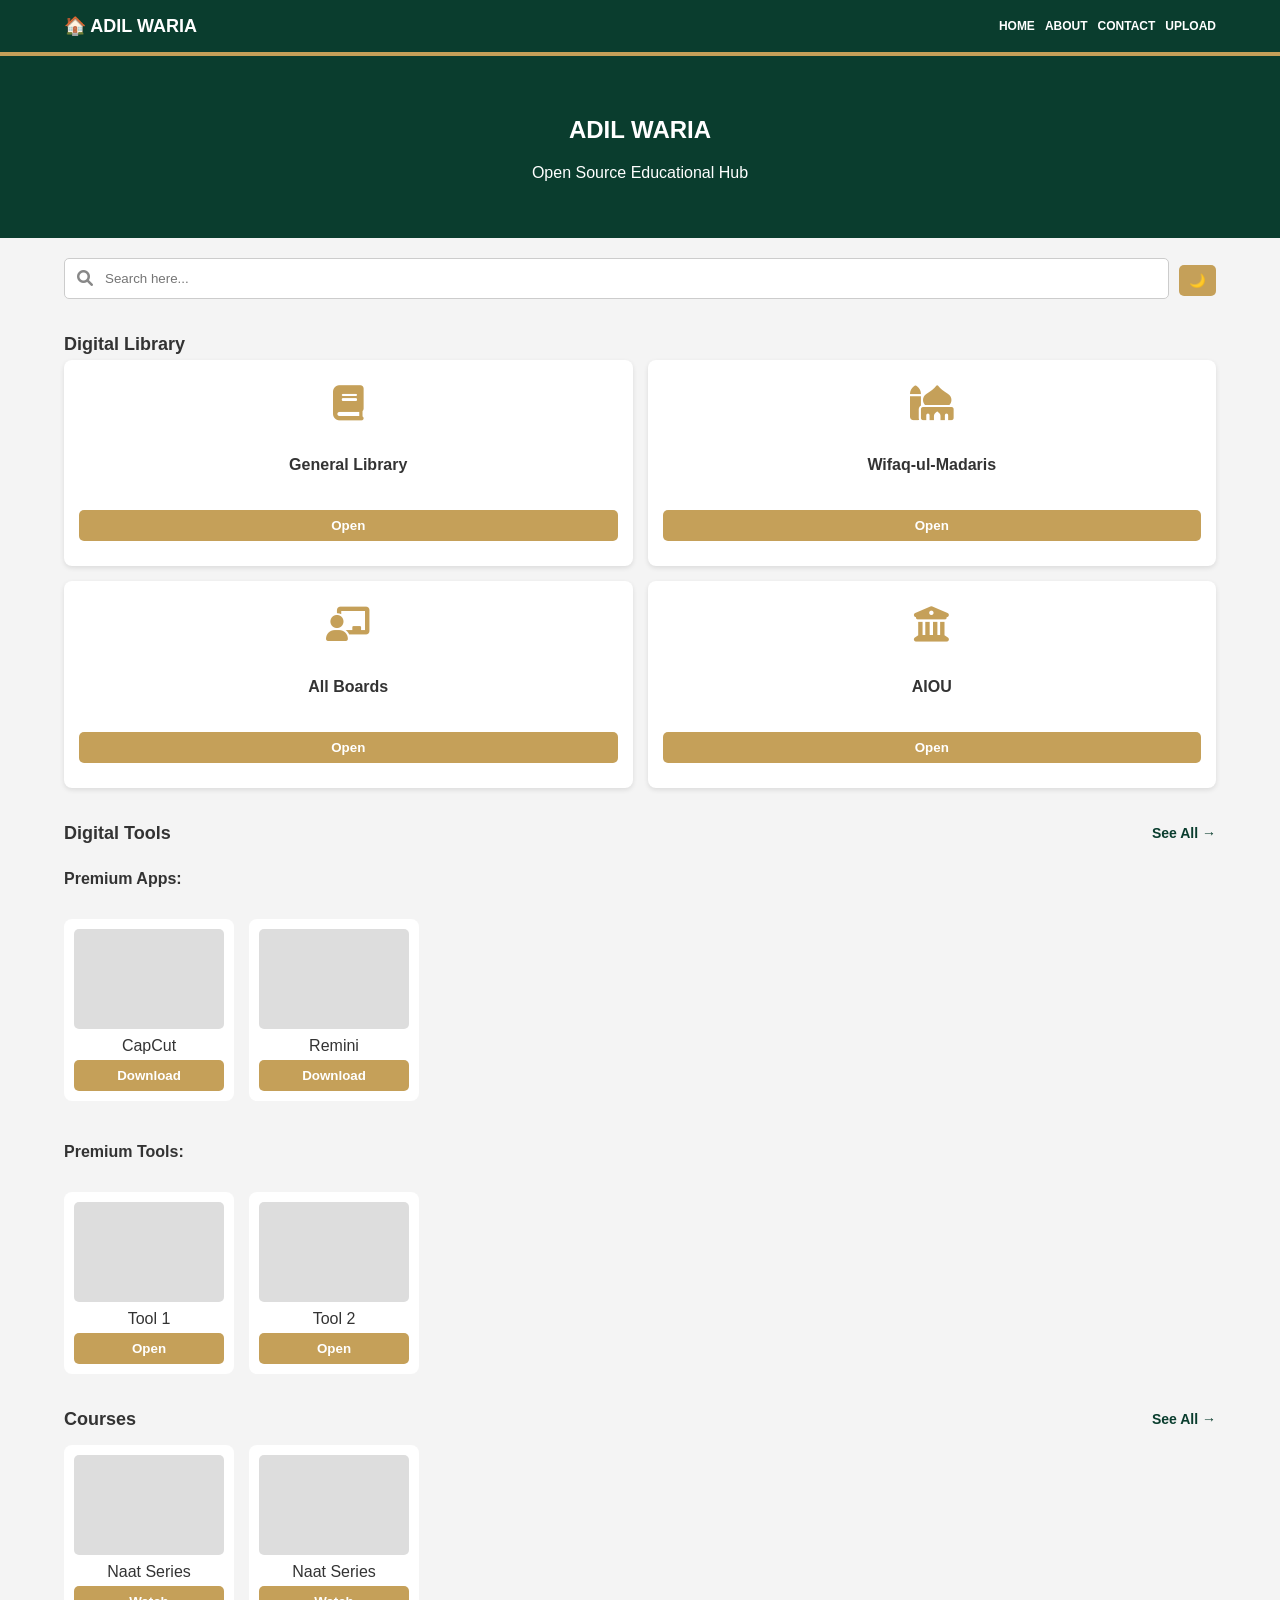
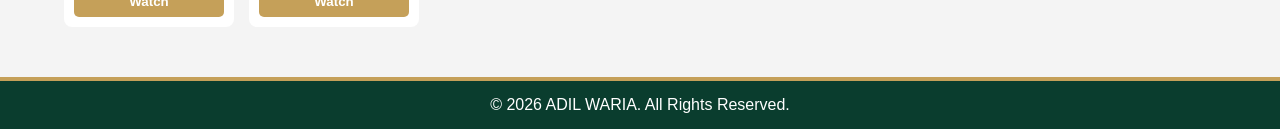
==== index.html @ 7d0cd4d3 "Enhance search functionality and card layout" ====
<!DOCTYPE html>
<html lang="ur" dir="ltr">
<head>
    <meta charset="UTF-8">
    <meta name="viewport" content="width=device-width, initial-scale=1.0">
    <title>ADIL WARIA | Official Hub</title>
    <link rel="stylesheet" href="https://cdnjs.cloudflare.com/ajax/libs/font-awesome/6.0.0-beta3/css/all.min.css">
    <style>
        :root { --primary-green: #0a3d2e; --accent-gold: #c5a059; --bg-light: #f4f4f4; --bg-dark: #121212; --card-light: #ffffff; --card-dark: #1e1e1e; --text-light: #333; --text-dark: #eee; }
        body.dark-mode { background-color: var(--bg-dark); color: var(--text-dark); }
        body { font-family: sans-serif; margin: 0; background-color: var(--bg-light); color: var(--text-light); transition: 0.3s; }

        header, footer { background: var(--primary-green); padding: 15px 5%; color: white; }
        header { border-bottom: 4px solid var(--accent-gold); }
        footer { border-top: 4px solid var(--accent-gold); text-align: center; margin-top: 30px; }
        
        .header-content { display: flex; justify-content: space-between; align-items: center; }
        .logo { font-weight: bold; font-size: 18px; display: flex; align-items: center; gap: 8px; }
        .nav-links { display: flex; gap: 10px; }
        .nav-links a { text-decoration: none; color: white; font-size: 12px; font-weight: bold; text-transform: uppercase; }

        .hero { background: var(--primary-green); color: white; padding: 40px 5%; text-align: center; }
        .search-container { padding: 20px 5%; display: flex; gap: 10px; align-items: center; position: relative; }
        
        /* سرچ آئیکن کے لیے اسٹائل */
        .search-icon { position: absolute; left: 6%; color: #888; pointer-events: none; }
        input { flex: 1; padding: 12px; padding-left: 40px; border: 1px solid #ccc; border-radius: 5px; background: #fff; width: 100%; box-sizing: border-box; }
        
        .section-header { padding: 15px 5% 5px 5%; font-size: 18px; font-weight: bold; display: flex; justify-content: space-between; align-items: center; }
        .grid-4 { display: grid; grid-template-columns: 1fr 1fr; gap: 15px; padding: 0 5% 20px 5%; }
        
        /* کارڈز کے سائز اور آئیکنز کے لیے اسٹائل */
        .card { background: var(--card-light); padding: 25px 15px; border-radius: 8px; text-align: center; box-shadow: 0 2px 5px rgba(0,0,0,0.1); color: #333; display: flex; flex-direction: column; align-items: center; gap: 10px; }
        body.dark-mode .card { background: var(--card-dark); color: white; }
        .card-icon { font-size: 35px; color: var(--accent-gold); margin-bottom: 5px; }

        .scroll-row { display: flex; overflow-x: auto; gap: 15px; padding: 10px 5% 20px 5%; }
        .scroll-item { min-width: 150px; background: var(--card-light); padding: 10px; border-radius: 8px; text-align: center; color: #333; }
        body.dark-mode .scroll-item { background: var(--card-dark); color: white; }
        
        .thumb { width: 100%; height: 100px; background: #ddd; border-radius: 5px; margin-bottom: 8px; }
        button { cursor: pointer; padding: 8px 10px; border: none; border-radius: 5px; background: var(--accent-gold); color: white; font-weight: bold; width: 100%; margin-top: 5px; }
        .cat-btn { background: var(--primary-green); }
        .see-all-link { font-size: 14px; color: var(--primary-green); text-decoration: none; font-weight: bold; }
        body.dark-mode .see-all-link { color: var(--accent-gold); }
    </style>
</head>
<body>

<header>
    <div class="header-content">
        <div class="logo">🏠 ADIL WARIA</div>
        <div class="nav-links"><a href="#">HOME</a><a href="#">ABOUT</a><a href="#">CONTACT</a><a href="#">UPLOAD</a></div>
    </div>
</header>

<section class="hero"><h1>ADIL WARIA</h1><p>Open Source Educational Hub</p></section>

<section class="search-container">
    <i class="fas fa-search search-icon"></i>
    <input type="text" placeholder="Search here...">
    <button style="width:auto;" onclick="document.body.classList.toggle('dark-mode')">🌙</button>
</section>

<section>
    <div class="section-header">Digital Library</div>
    <div class="grid-4">
        <div class="card">
            <i class="fas fa-book card-icon"></i>
            <h4>General Library</h4>
            <button onclick="location.href='books.html'">Open</button>
        </div>

        <div class="card">
            <i class="fas fa-mosque card-icon"></i>
            <h4>Wifaq-ul-Madaris</h4>
            <button onclick="toggleDisplay('wifaq-menu')">Open</button>
            <div id="wifaq-menu" style="display:none; margin-top:10px; width: 100%;">
                <select style="width:100%; padding:5px;" onchange="showSubButtons(this.value, 'wifaq')">
                    <option value="">درجہ منتخب کریں</option>
                    <option value="تجوید">تجوید</option><option value="ابتدائیہ">ابتدائیہ</option><option value="اولیٰ">اولیٰ</option>
                    <option value="ثانیہ">ثانیہ</option><option value="ثالثہ">ثالثہ</option><option value="رابعہ">رابعہ</option>
                    <option value="خامسہ">خامسہ</option><option value="سادسہ">سادسہ</option><option value="سابعہ">سابعہ</option>
                    <option value="عالمیہ">عالمیہ</option><option value="تخصص">تخصص</option>
                </select>
                <div id="wifaq-btns" style="display:none; margin-top: 5px;">
                    <button class="cat-btn" onclick="location.href='books.html'">نصابی کتب</button>
                    <button class="cat-btn" onclick="location.href='books.html'">امدادی کتب</button>
                </div>
            </div>
        </div>

        <div class="card">
            <i class="fas fa-chalkboard-teacher card-icon"></i>
            <h4>All Boards</h4>
            <button onclick="toggleDisplay('board-menu')">Open</button>
            <div id="board-menu" style="display:none; margin-top:10px; width: 100%;">
                <select style="width:100%; padding:5px;" onchange="showSubButtons(this.value, 'board')">
                    <option value="">کلاس منتخب کریں</option>
                    <option value="9th">9th</option><option value="10th">10th</option><option value="11th">11th</option><option value="12th">12th</option>
                </select>
                <div id="board-btns" style="display:none; margin-top: 5px;">
                    <button class="cat-btn" onclick="location.href='books.html'">نصابی کتب</button>
                    <button class="cat-btn" onclick="location.href='books.html'">امدادی کتب</button>
                </div>
            </div>
        </div>

        <div class="card">
            <i class="fas fa-university card-icon"></i>
            <h4>AIOU</h4>
            <button onclick="toggleDisplay('aiou-menu')">Open</button>
            <div id="aiou-menu" style="display:none; margin-top:10px; width: 100%;">
                <select style="width:100%; padding:5px;" onchange="showSubButtons(this.value, 'aiou')">
                    <option value="">کورس منتخب کریں</option>
                    <option value="SSC">میٹرک (SSC)</option><option value="HSSC">انٹر (HSSC)</option>
                    <option value="AD">ایسوسی ایٹ ڈگری</option><option value="BS">بی ایس (BS)</option>
                    <option value="BEd">بی ایڈ (B.Ed)</option><option value="PGD">PGD</option>
                    <option value="MPhil">ایم فل / ایم ایس</option><option value="PhD">پی ایچ ڈی</option>
                </select>
                <div id="aiou-btns" style="display:none; margin-top: 5px;">
                    <button class="cat-btn" onclick="location.href='books.html'">نصابی کتب</button>
                    <button class="cat-btn" onclick="location.href='books.html'">امدادی کتب</button>
                </div>
            </div>
        </div>
    </div>
</section>

<section>
    <div class="section-header">Digital Tools <a href="#" class="see-all-link">See All →</a></div>
    <h4 style="padding: 0 5%;">Premium Apps:</h4>
    <div class="scroll-row">
        <div class="scroll-item"><div class="thumb"></div>CapCut<button>Download</button></div>
        <div class="scroll-item"><div class="thumb"></div>Remini<button>Download</button></div>
    </div>
    <h4 style="padding: 0 5%;">Premium Tools:</h4>
    <div class="scroll-row">
        <div class="scroll-item"><div class="thumb"></div>Tool 1<button>Open</button></div>
        <div class="scroll-item"><div class="thumb"></div>Tool 2<button>Open</button></div>
    </div>
</section>

<section>
    <div class="section-header">Courses <a href="#" class="see-all-link">See All →</a></div>
    <div class="scroll-row">
        <div class="scroll-item"><div class="thumb"></div>Naat Series<button>Watch</button></div>
        <div class="scroll-item"><div class="thumb"></div>Naat Series<button>Watch</button></div>
    </div>
</section>

<footer>&copy; 2026 ADIL WARIA. All Rights Reserved.</footer>

<script>
    function toggleDisplay(id) { 
        let el = document.getElementById(id); 
        // دوسرے کھلے ہوئے مینوز کو بند کریں (اختیاری، بہتر تجربے کے لیے)
        document.querySelectorAll('.card > div').forEach(menu => {
            if (menu.id !== id) menu.style.display = 'none';
        });
        el.style.display = (el.style.display === "none") ? "block" : "none"; 
    }
    function showSubButtons(val, prefix) { 
        let btns = document.getElementById(prefix + '-btns');
        if(val !== "") {
            btns.style.display = "block";
        } else {
            btns.style.display = "none";
        }
    }
</script>
</body>
</html>
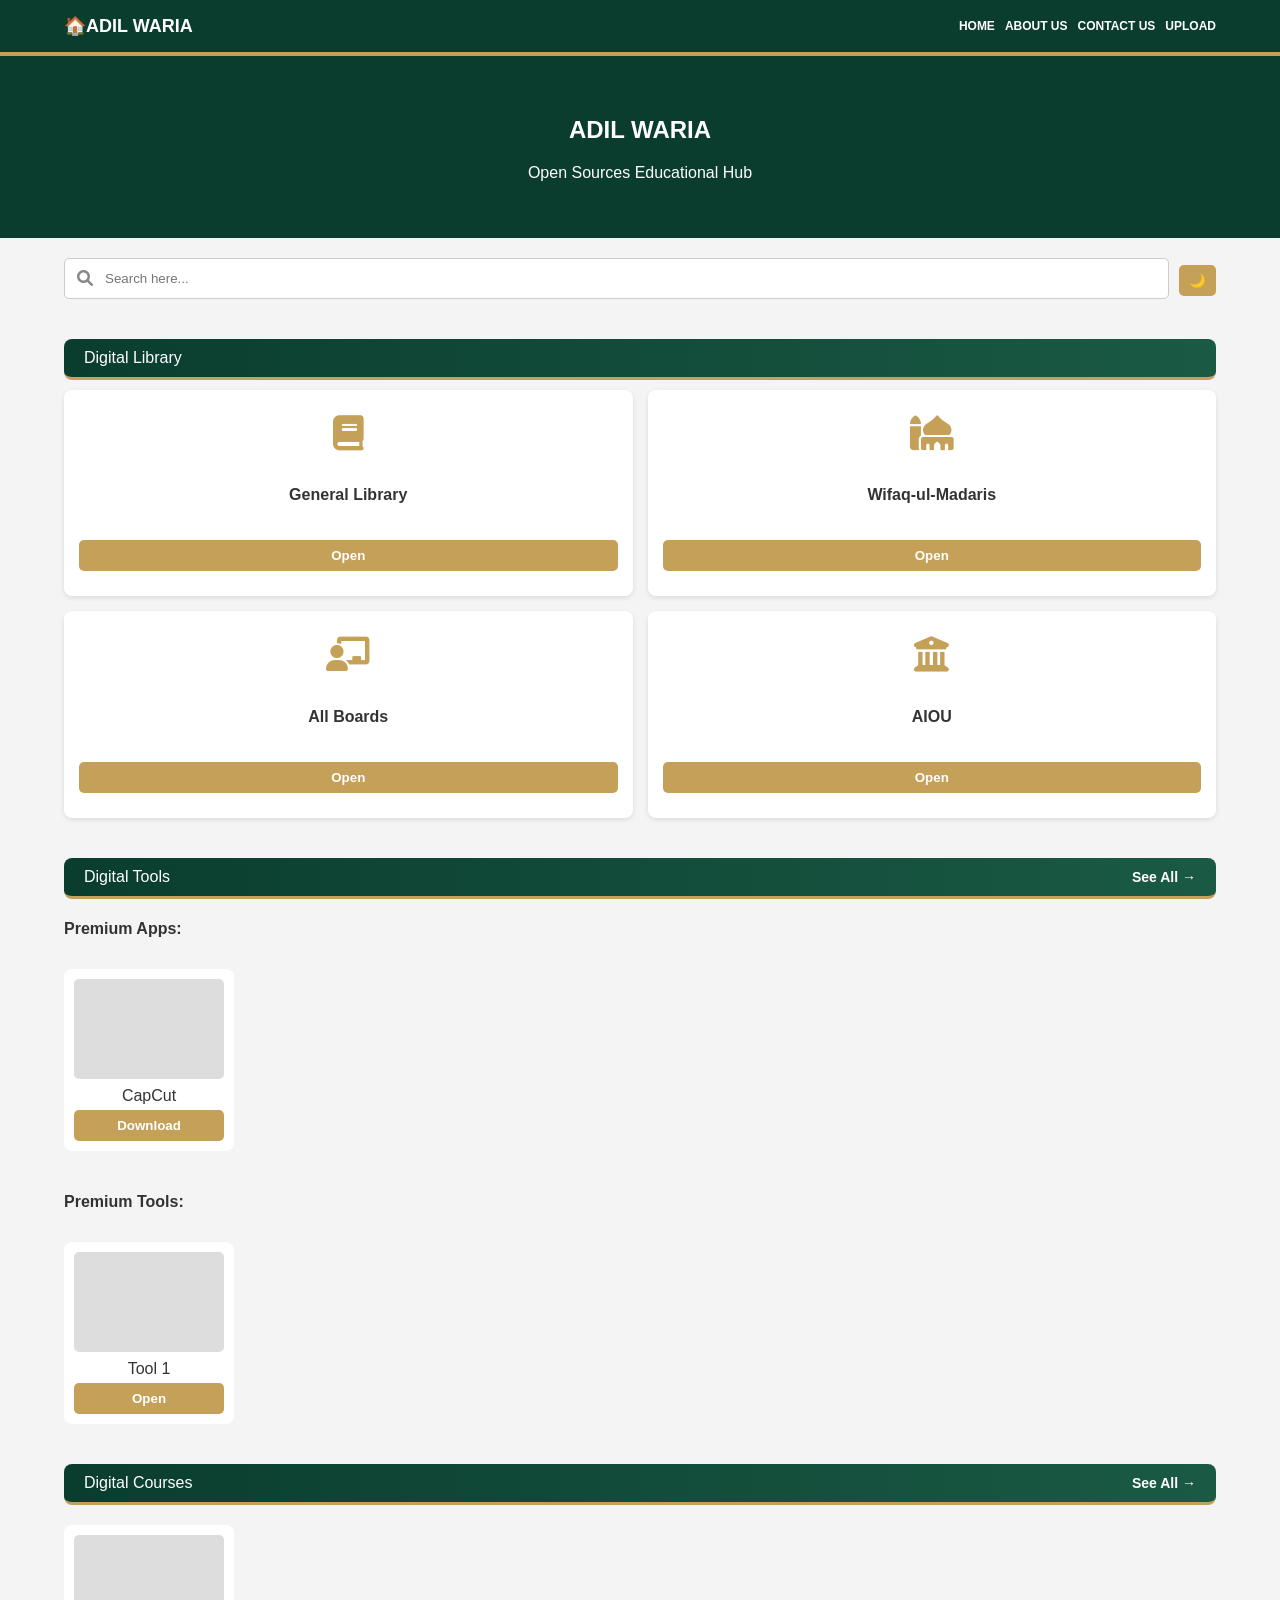
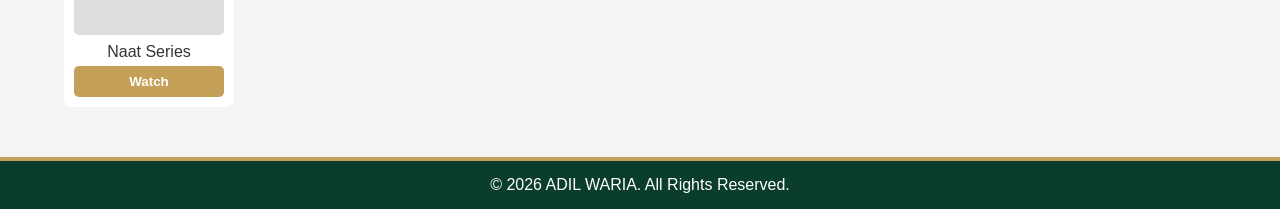
==== commit 8b2aacdb: "Refactor header and section styles in index.html Updated header styles and improved layout for vario" ====
--- a/index.html
+++ b/index.html
@@ -21,15 +21,18 @@
 
         .hero { background: var(--primary-green); color: white; padding: 40px 5%; text-align: center; }
         .search-container { padding: 20px 5%; display: flex; gap: 10px; align-items: center; position: relative; }
-        
-        /* سرچ آئیکن کے لیے اسٹائل */
         .search-icon { position: absolute; left: 6%; color: #888; pointer-events: none; }
         input { flex: 1; padding: 12px; padding-left: 40px; border: 1px solid #ccc; border-radius: 5px; background: #fff; width: 100%; box-sizing: border-box; }
         
-        .section-header { padding: 15px 5% 5px 5%; font-size: 18px; font-weight: bold; display: flex; justify-content: space-between; align-items: center; }
+        /* خوبصورت ہیڈر اسٹائل */
+        .custom-header { 
+            display: flex; justify-content: space-between; align-items: center;
+            padding: 10px 20px; margin: 20px 5% 10px 5%;
+            background: linear-gradient(to right, var(--primary-green), #1a5a45);
+            color: white; border-radius: 8px; border-bottom: 3px solid var(--accent-gold);
+        }
+        
         .grid-4 { display: grid; grid-template-columns: 1fr 1fr; gap: 15px; padding: 0 5% 20px 5%; }
-        
-        /* کارڈز کے سائز اور آئیکنز کے لیے اسٹائل */
         .card { background: var(--card-light); padding: 25px 15px; border-radius: 8px; text-align: center; box-shadow: 0 2px 5px rgba(0,0,0,0.1); color: #333; display: flex; flex-direction: column; align-items: center; gap: 10px; }
         body.dark-mode .card { background: var(--card-dark); color: white; }
         .card-icon { font-size: 35px; color: var(--accent-gold); margin-bottom: 5px; }
@@ -41,20 +44,19 @@
         .thumb { width: 100%; height: 100px; background: #ddd; border-radius: 5px; margin-bottom: 8px; }
         button { cursor: pointer; padding: 8px 10px; border: none; border-radius: 5px; background: var(--accent-gold); color: white; font-weight: bold; width: 100%; margin-top: 5px; }
         .cat-btn { background: var(--primary-green); }
-        .see-all-link { font-size: 14px; color: var(--primary-green); text-decoration: none; font-weight: bold; }
-        body.dark-mode .see-all-link { color: var(--accent-gold); }
+        .see-all-link { font-size: 14px; color: white; text-decoration: none; font-weight: bold; }
     </style>
 </head>
 <body>
 
 <header>
     <div class="header-content">
-        <div class="logo">🏠 ADIL WARIA</div>
-        <div class="nav-links"><a href="#">HOME</a><a href="#">ABOUT</a><a href="#">CONTACT</a><a href="#">UPLOAD</a></div>
+        <div class="logo">🏠ADIL WARIA</div>
+        <div class="nav-links"><a href="#">Home</a><a href="#">About Us</a><a href="#">Contact Us</a><a href="#">Upload</a></div>
     </div>
 </header>
 
-<section class="hero"><h1>ADIL WARIA</h1><p>Open Source Educational Hub</p></section>
+<section class="hero"><h1>ADIL WARIA</h1><p>Open Sources Educational Hub</p></section>
 
 <section class="search-container">
     <i class="fas fa-search search-icon"></i>
@@ -63,90 +65,50 @@
 </section>
 
 <section>
-    <div class="section-header">Digital Library</div>
+    <div class="custom-header"><span>Digital Library</span></div>
     <div class="grid-4">
-        <div class="card">
-            <i class="fas fa-book card-icon"></i>
-            <h4>General Library</h4>
-            <button onclick="location.href='books.html'">Open</button>
-        </div>
-
-        <div class="card">
-            <i class="fas fa-mosque card-icon"></i>
-            <h4>Wifaq-ul-Madaris</h4>
-            <button onclick="toggleDisplay('wifaq-menu')">Open</button>
+        <div class="card"><i class="fas fa-book card-icon"></i><h4>General Library</h4><button onclick="location.href='books.html'">Open</button></div>
+        <div class="card"><i class="fas fa-mosque card-icon"></i><h4>Wifaq-ul-Madaris</h4><button onclick="toggleDisplay('wifaq-menu')">Open</button>
             <div id="wifaq-menu" style="display:none; margin-top:10px; width: 100%;">
                 <select style="width:100%; padding:5px;" onchange="showSubButtons(this.value, 'wifaq')">
                     <option value="">درجہ منتخب کریں</option>
                     <option value="تجوید">تجوید</option><option value="ابتدائیہ">ابتدائیہ</option><option value="اولیٰ">اولیٰ</option>
-                    <option value="ثانیہ">ثانیہ</option><option value="ثالثہ">ثالثہ</option><option value="رابعہ">رابعہ</option>
-                    <option value="خامسہ">خامسہ</option><option value="سادسہ">سادسہ</option><option value="سابعہ">سابعہ</option>
-                    <option value="عالمیہ">عالمیہ</option><option value="تخصص">تخصص</option>
                 </select>
-                <div id="wifaq-btns" style="display:none; margin-top: 5px;">
-                    <button class="cat-btn" onclick="location.href='books.html'">نصابی کتب</button>
-                    <button class="cat-btn" onclick="location.href='books.html'">امدادی کتب</button>
-                </div>
+                <div id="wifaq-btns" style="display:none; margin-top: 5px;"><button class="cat-btn" onclick="location.href='books.html'">نصابی کتب</button><button class="cat-btn" onclick="location.href='books.html'">امدادی کتب</button></div>
             </div>
         </div>
-
-        <div class="card">
-            <i class="fas fa-chalkboard-teacher card-icon"></i>
-            <h4>All Boards</h4>
-            <button onclick="toggleDisplay('board-menu')">Open</button>
+        <div class="card"><i class="fas fa-chalkboard-teacher card-icon"></i><h4>All Boards</h4><button onclick="toggleDisplay('board-menu')">Open</button>
             <div id="board-menu" style="display:none; margin-top:10px; width: 100%;">
                 <select style="width:100%; padding:5px;" onchange="showSubButtons(this.value, 'board')">
                     <option value="">کلاس منتخب کریں</option>
-                    <option value="9th">9th</option><option value="10th">10th</option><option value="11th">11th</option><option value="12th">12th</option>
+                    <option value="9th">9th</option><option value="10th">10th</option>
                 </select>
-                <div id="board-btns" style="display:none; margin-top: 5px;">
-                    <button class="cat-btn" onclick="location.href='books.html'">نصابی کتب</button>
-                    <button class="cat-btn" onclick="location.href='books.html'">امدادی کتب</button>
-                </div>
+                <div id="board-btns" style="display:none; margin-top: 5px;"><button class="cat-btn" onclick="location.href='books.html'">نصابی کتب</button><button class="cat-btn" onclick="location.href='books.html'">امدادی کتب</button></div>
             </div>
         </div>
-
-        <div class="card">
-            <i class="fas fa-university card-icon"></i>
-            <h4>AIOU</h4>
-            <button onclick="toggleDisplay('aiou-menu')">Open</button>
+        <div class="card"><i class="fas fa-university card-icon"></i><h4>AIOU</h4><button onclick="toggleDisplay('aiou-menu')">Open</button>
             <div id="aiou-menu" style="display:none; margin-top:10px; width: 100%;">
                 <select style="width:100%; padding:5px;" onchange="showSubButtons(this.value, 'aiou')">
                     <option value="">کورس منتخب کریں</option>
-                    <option value="SSC">میٹرک (SSC)</option><option value="HSSC">انٹر (HSSC)</option>
-                    <option value="AD">ایسوسی ایٹ ڈگری</option><option value="BS">بی ایس (BS)</option>
-                    <option value="BEd">بی ایڈ (B.Ed)</option><option value="PGD">PGD</option>
-                    <option value="MPhil">ایم فل / ایم ایس</option><option value="PhD">پی ایچ ڈی</option>
+                    <option value="SSC">میٹرک</option><option value="BS">بی ایس</option>
                 </select>
-                <div id="aiou-btns" style="display:none; margin-top: 5px;">
-                    <button class="cat-btn" onclick="location.href='books.html'">نصابی کتب</button>
-                    <button class="cat-btn" onclick="location.href='books.html'">امدادی کتب</button>
-                </div>
+                <div id="aiou-btns" style="display:none; margin-top: 5px;"><button class="cat-btn" onclick="location.href='books.html'">نصابی کتب</button><button class="cat-btn" onclick="location.href='books.html'">امدادی کتب</button></div>
             </div>
         </div>
     </div>
 </section>
 
 <section>
-    <div class="section-header">Digital Tools <a href="#" class="see-all-link">See All →</a></div>
+    <div class="custom-header"><span>Digital Tools</span> <a href="#" class="see-all-link">See All →</a></div>
     <h4 style="padding: 0 5%;">Premium Apps:</h4>
-    <div class="scroll-row">
-        <div class="scroll-item"><div class="thumb"></div>CapCut<button>Download</button></div>
-        <div class="scroll-item"><div class="thumb"></div>Remini<button>Download</button></div>
-    </div>
+    <div class="scroll-row"><div class="scroll-item"><div class="thumb"></div>CapCut<button>Download</button></div></div>
     <h4 style="padding: 0 5%;">Premium Tools:</h4>
-    <div class="scroll-row">
-        <div class="scroll-item"><div class="thumb"></div>Tool 1<button>Open</button></div>
-        <div class="scroll-item"><div class="thumb"></div>Tool 2<button>Open</button></div>
-    </div>
+    <div class="scroll-row"><div class="scroll-item"><div class="thumb"></div>Tool 1<button>Open</button></div></div>
 </section>
 
 <section>
-    <div class="section-header">Courses <a href="#" class="see-all-link">See All →</a></div>
-    <div class="scroll-row">
-        <div class="scroll-item"><div class="thumb"></div>Naat Series<button>Watch</button></div>
-        <div class="scroll-item"><div class="thumb"></div>Naat Series<button>Watch</button></div>
-    </div>
+    <div class="custom-header"><span>Digital Courses</span> <a href="#" class="see-all-link">See All →</a></div>
+    <div class="scroll-row"><div class="scroll-item"><div class="thumb"></div>Naat Series<button>Watch</button></div></div>
 </section>
 
 <footer>&copy; 2026 ADIL WARIA. All Rights Reserved.</footer>
@@ -154,20 +116,10 @@
 <script>
     function toggleDisplay(id) { 
         let el = document.getElementById(id); 
-        // دوسرے کھلے ہوئے مینوز کو بند کریں (اختیاری، بہتر تجربے کے لیے)
-        document.querySelectorAll('.card > div').forEach(menu => {
-            if (menu.id !== id) menu.style.display = 'none';
-        });
+        document.querySelectorAll('.card > div').forEach(menu => { if (menu.id !== id) menu.style.display = 'none'; });
         el.style.display = (el.style.display === "none") ? "block" : "none"; 
     }
-    function showSubButtons(val, prefix) { 
-        let btns = document.getElementById(prefix + '-btns');
-        if(val !== "") {
-            btns.style.display = "block";
-        } else {
-            btns.style.display = "none";
-        }
-    }
+    function showSubButtons(val, prefix) { let btns = document.getElementById(prefix + '-btns'); btns.style.display = (val !== "") ? "block" : "none"; }
 </script>
 </body>
 </html>
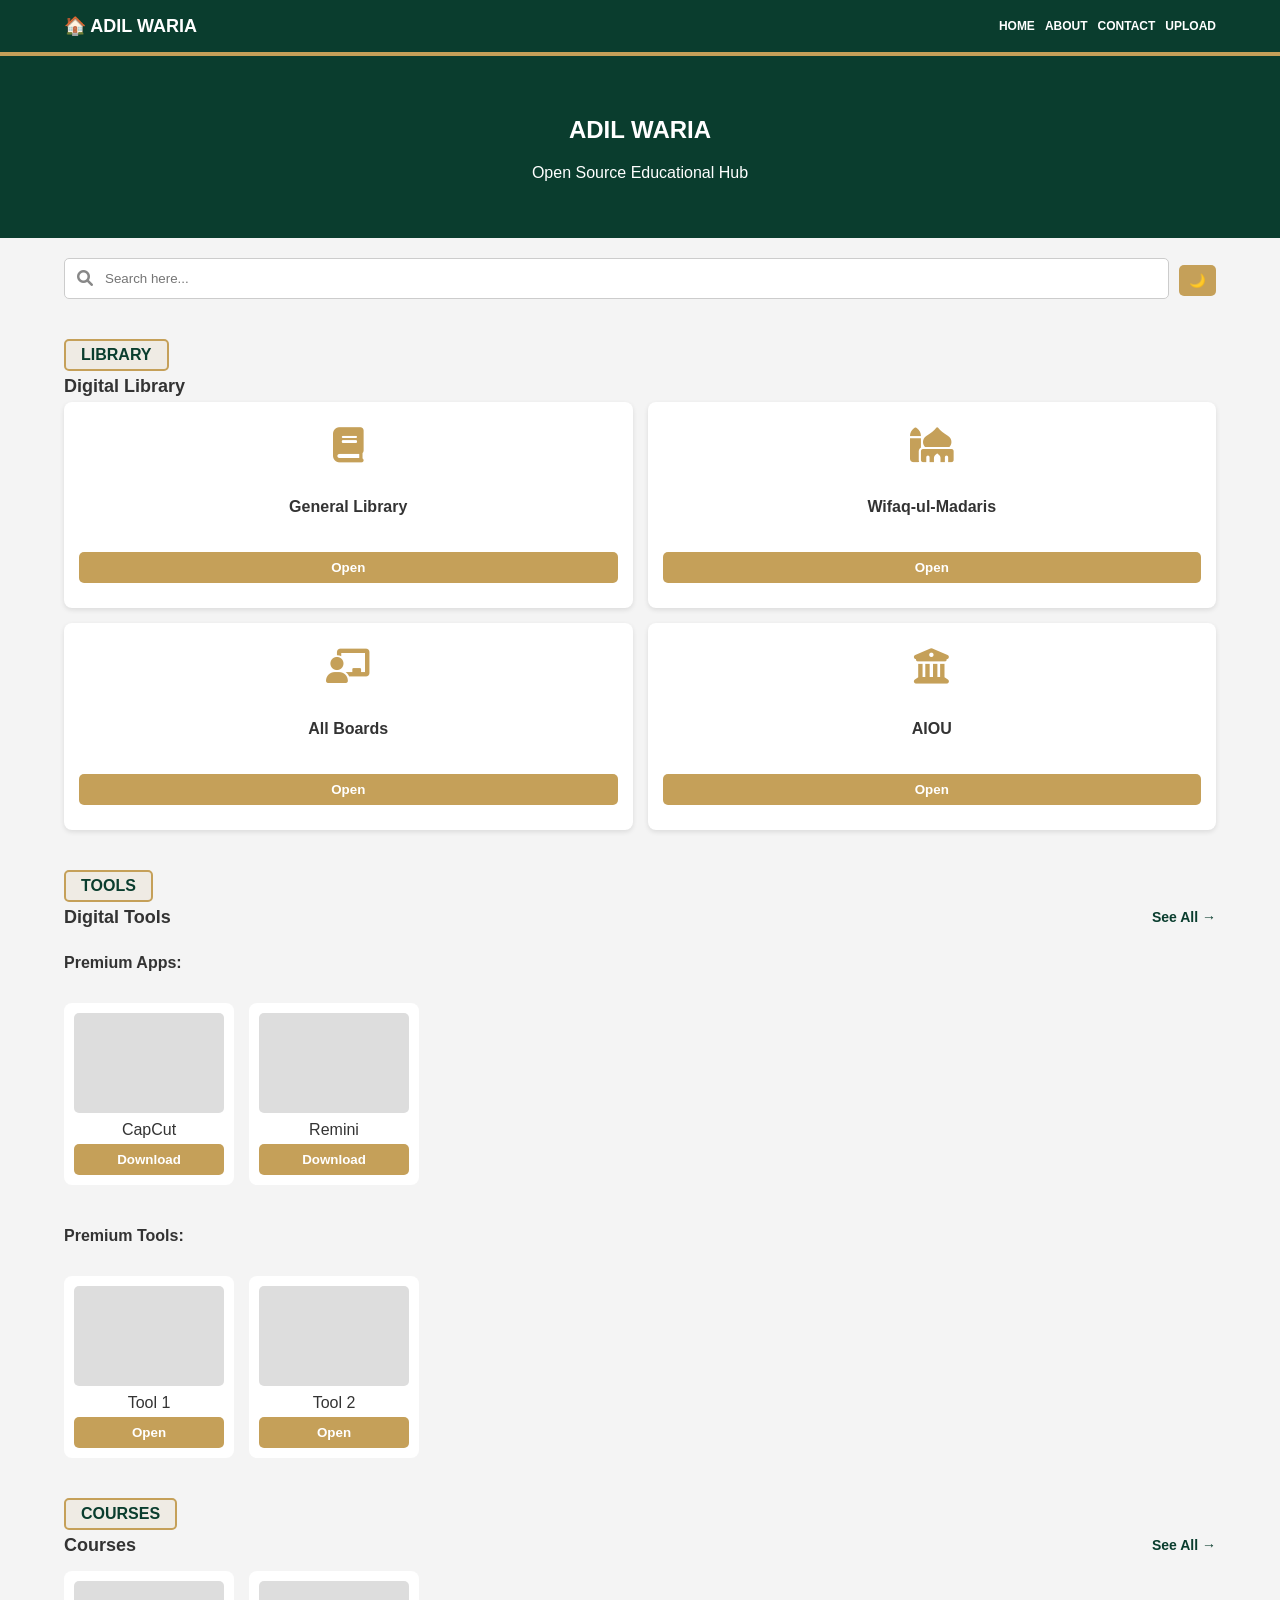
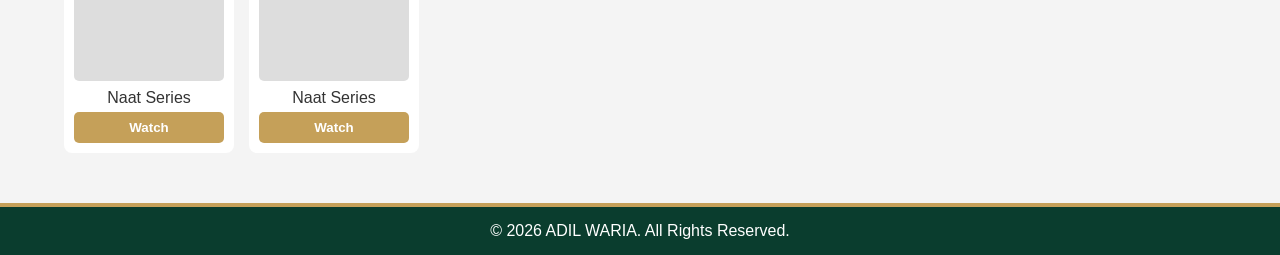
==== commit 2c0ebd22: "Refactor header and section titles with tag boxes Updated header and section titles, added tag boxes" ====
--- a/index.html
+++ b/index.html
@@ -21,18 +21,21 @@
 
         .hero { background: var(--primary-green); color: white; padding: 40px 5%; text-align: center; }
         .search-container { padding: 20px 5%; display: flex; gap: 10px; align-items: center; position: relative; }
+        
         .search-icon { position: absolute; left: 6%; color: #888; pointer-events: none; }
         input { flex: 1; padding: 12px; padding-left: 40px; border: 1px solid #ccc; border-radius: 5px; background: #fff; width: 100%; box-sizing: border-box; }
         
-        /* خوبصورت ہیڈر اسٹائل */
-        .custom-header { 
-            display: flex; justify-content: space-between; align-items: center;
-            padding: 10px 20px; margin: 20px 5% 10px 5%;
-            background: linear-gradient(to right, var(--primary-green), #1a5a45);
-            color: white; border-radius: 8px; border-bottom: 3px solid var(--accent-gold);
+        /* وہ خوبصورت ٹیگ باکس اسٹائل جو آپ نے مانگا تھا */
+        .tag-box { 
+            display: inline-block; padding: 5px 15px; margin: 20px 5% 5px 5%; 
+            border: 2px solid var(--accent-gold); border-radius: 5px; 
+            color: var(--primary-green); font-weight: bold; background: rgba(197, 160, 89, 0.1); 
         }
+        body.dark-mode .tag-box { color: var(--accent-gold); border-color: var(--accent-gold); }
         
+        .section-header { padding: 0 5% 5px 5%; font-size: 18px; font-weight: bold; display: flex; justify-content: space-between; align-items: center; }
         .grid-4 { display: grid; grid-template-columns: 1fr 1fr; gap: 15px; padding: 0 5% 20px 5%; }
+        
         .card { background: var(--card-light); padding: 25px 15px; border-radius: 8px; text-align: center; box-shadow: 0 2px 5px rgba(0,0,0,0.1); color: #333; display: flex; flex-direction: column; align-items: center; gap: 10px; }
         body.dark-mode .card { background: var(--card-dark); color: white; }
         .card-icon { font-size: 35px; color: var(--accent-gold); margin-bottom: 5px; }
@@ -44,19 +47,20 @@
         .thumb { width: 100%; height: 100px; background: #ddd; border-radius: 5px; margin-bottom: 8px; }
         button { cursor: pointer; padding: 8px 10px; border: none; border-radius: 5px; background: var(--accent-gold); color: white; font-weight: bold; width: 100%; margin-top: 5px; }
         .cat-btn { background: var(--primary-green); }
-        .see-all-link { font-size: 14px; color: white; text-decoration: none; font-weight: bold; }
+        .see-all-link { font-size: 14px; color: var(--primary-green); text-decoration: none; font-weight: bold; }
+        body.dark-mode .see-all-link { color: var(--accent-gold); }
     </style>
 </head>
 <body>
 
 <header>
     <div class="header-content">
-        <div class="logo">🏠ADIL WARIA</div>
-        <div class="nav-links"><a href="#">Home</a><a href="#">About Us</a><a href="#">Contact Us</a><a href="#">Upload</a></div>
+        <div class="logo">🏠 ADIL WARIA</div>
+        <div class="nav-links"><a href="#">HOME</a><a href="#">ABOUT</a><a href="#">CONTACT</a><a href="#">UPLOAD</a></div>
     </div>
 </header>
 
-<section class="hero"><h1>ADIL WARIA</h1><p>Open Sources Educational Hub</p></section>
+<section class="hero"><h1>ADIL WARIA</h1><p>Open Source Educational Hub</p></section>
 
 <section class="search-container">
     <i class="fas fa-search search-icon"></i>
@@ -65,7 +69,8 @@
 </section>
 
 <section>
-    <div class="custom-header"><span>Digital Library</span></div>
+    <div class="tag-box">LIBRARY</div>
+    <div class="section-header">Digital Library</div>
     <div class="grid-4">
         <div class="card"><i class="fas fa-book card-icon"></i><h4>General Library</h4><button onclick="location.href='books.html'">Open</button></div>
         <div class="card"><i class="fas fa-mosque card-icon"></i><h4>Wifaq-ul-Madaris</h4><button onclick="toggleDisplay('wifaq-menu')">Open</button>
@@ -73,6 +78,9 @@
                 <select style="width:100%; padding:5px;" onchange="showSubButtons(this.value, 'wifaq')">
                     <option value="">درجہ منتخب کریں</option>
                     <option value="تجوید">تجوید</option><option value="ابتدائیہ">ابتدائیہ</option><option value="اولیٰ">اولیٰ</option>
+                    <option value="ثانیہ">ثانیہ</option><option value="ثالثہ">ثالثہ</option><option value="رابعہ">رابعہ</option>
+                    <option value="خامسہ">خامسہ</option><option value="سادسہ">سادسہ</option><option value="سابعہ">سابعہ</option>
+                    <option value="عالمیہ">عالمیہ</option><option value="تخصص">تخصص</option>
                 </select>
                 <div id="wifaq-btns" style="display:none; margin-top: 5px;"><button class="cat-btn" onclick="location.href='books.html'">نصابی کتب</button><button class="cat-btn" onclick="location.href='books.html'">امدادی کتب</button></div>
             </div>
@@ -81,7 +89,7 @@
             <div id="board-menu" style="display:none; margin-top:10px; width: 100%;">
                 <select style="width:100%; padding:5px;" onchange="showSubButtons(this.value, 'board')">
                     <option value="">کلاس منتخب کریں</option>
-                    <option value="9th">9th</option><option value="10th">10th</option>
+                    <option value="9th">9th</option><option value="10th">10th</option><option value="11th">11th</option><option value="12th">12th</option>
                 </select>
                 <div id="board-btns" style="display:none; margin-top: 5px;"><button class="cat-btn" onclick="location.href='books.html'">نصابی کتب</button><button class="cat-btn" onclick="location.href='books.html'">امدادی کتب</button></div>
             </div>
@@ -90,7 +98,7 @@
             <div id="aiou-menu" style="display:none; margin-top:10px; width: 100%;">
                 <select style="width:100%; padding:5px;" onchange="showSubButtons(this.value, 'aiou')">
                     <option value="">کورس منتخب کریں</option>
-                    <option value="SSC">میٹرک</option><option value="BS">بی ایس</option>
+                    <option value="SSC">میٹرک</option><option value="HSSC">انٹر</option><option value="AD">ایسوسی ایٹ</option><option value="BS">بی ایس</option>
                 </select>
                 <div id="aiou-btns" style="display:none; margin-top: 5px;"><button class="cat-btn" onclick="location.href='books.html'">نصابی کتب</button><button class="cat-btn" onclick="location.href='books.html'">امدادی کتب</button></div>
             </div>
@@ -99,16 +107,18 @@
 </section>
 
 <section>
-    <div class="custom-header"><span>Digital Tools</span> <a href="#" class="see-all-link">See All →</a></div>
+    <div class="tag-box">TOOLS</div>
+    <div class="section-header">Digital Tools <a href="#" class="see-all-link">See All →</a></div>
     <h4 style="padding: 0 5%;">Premium Apps:</h4>
-    <div class="scroll-row"><div class="scroll-item"><div class="thumb"></div>CapCut<button>Download</button></div></div>
+    <div class="scroll-row"><div class="scroll-item"><div class="thumb"></div>CapCut<button>Download</button></div><div class="scroll-item"><div class="thumb"></div>Remini<button>Download</button></div></div>
     <h4 style="padding: 0 5%;">Premium Tools:</h4>
-    <div class="scroll-row"><div class="scroll-item"><div class="thumb"></div>Tool 1<button>Open</button></div></div>
+    <div class="scroll-row"><div class="scroll-item"><div class="thumb"></div>Tool 1<button>Open</button></div><div class="scroll-item"><div class="thumb"></div>Tool 2<button>Open</button></div></div>
 </section>
 
 <section>
-    <div class="custom-header"><span>Digital Courses</span> <a href="#" class="see-all-link">See All →</a></div>
-    <div class="scroll-row"><div class="scroll-item"><div class="thumb"></div>Naat Series<button>Watch</button></div></div>
+    <div class="tag-box">COURSES</div>
+    <div class="section-header">Courses <a href="#" class="see-all-link">See All →</a></div>
+    <div class="scroll-row"><div class="scroll-item"><div class="thumb"></div>Naat Series<button>Watch</button></div><div class="scroll-item"><div class="thumb"></div>Naat Series<button>Watch</button></div></div>
 </section>
 
 <footer>&copy; 2026 ADIL WARIA. All Rights Reserved.</footer>
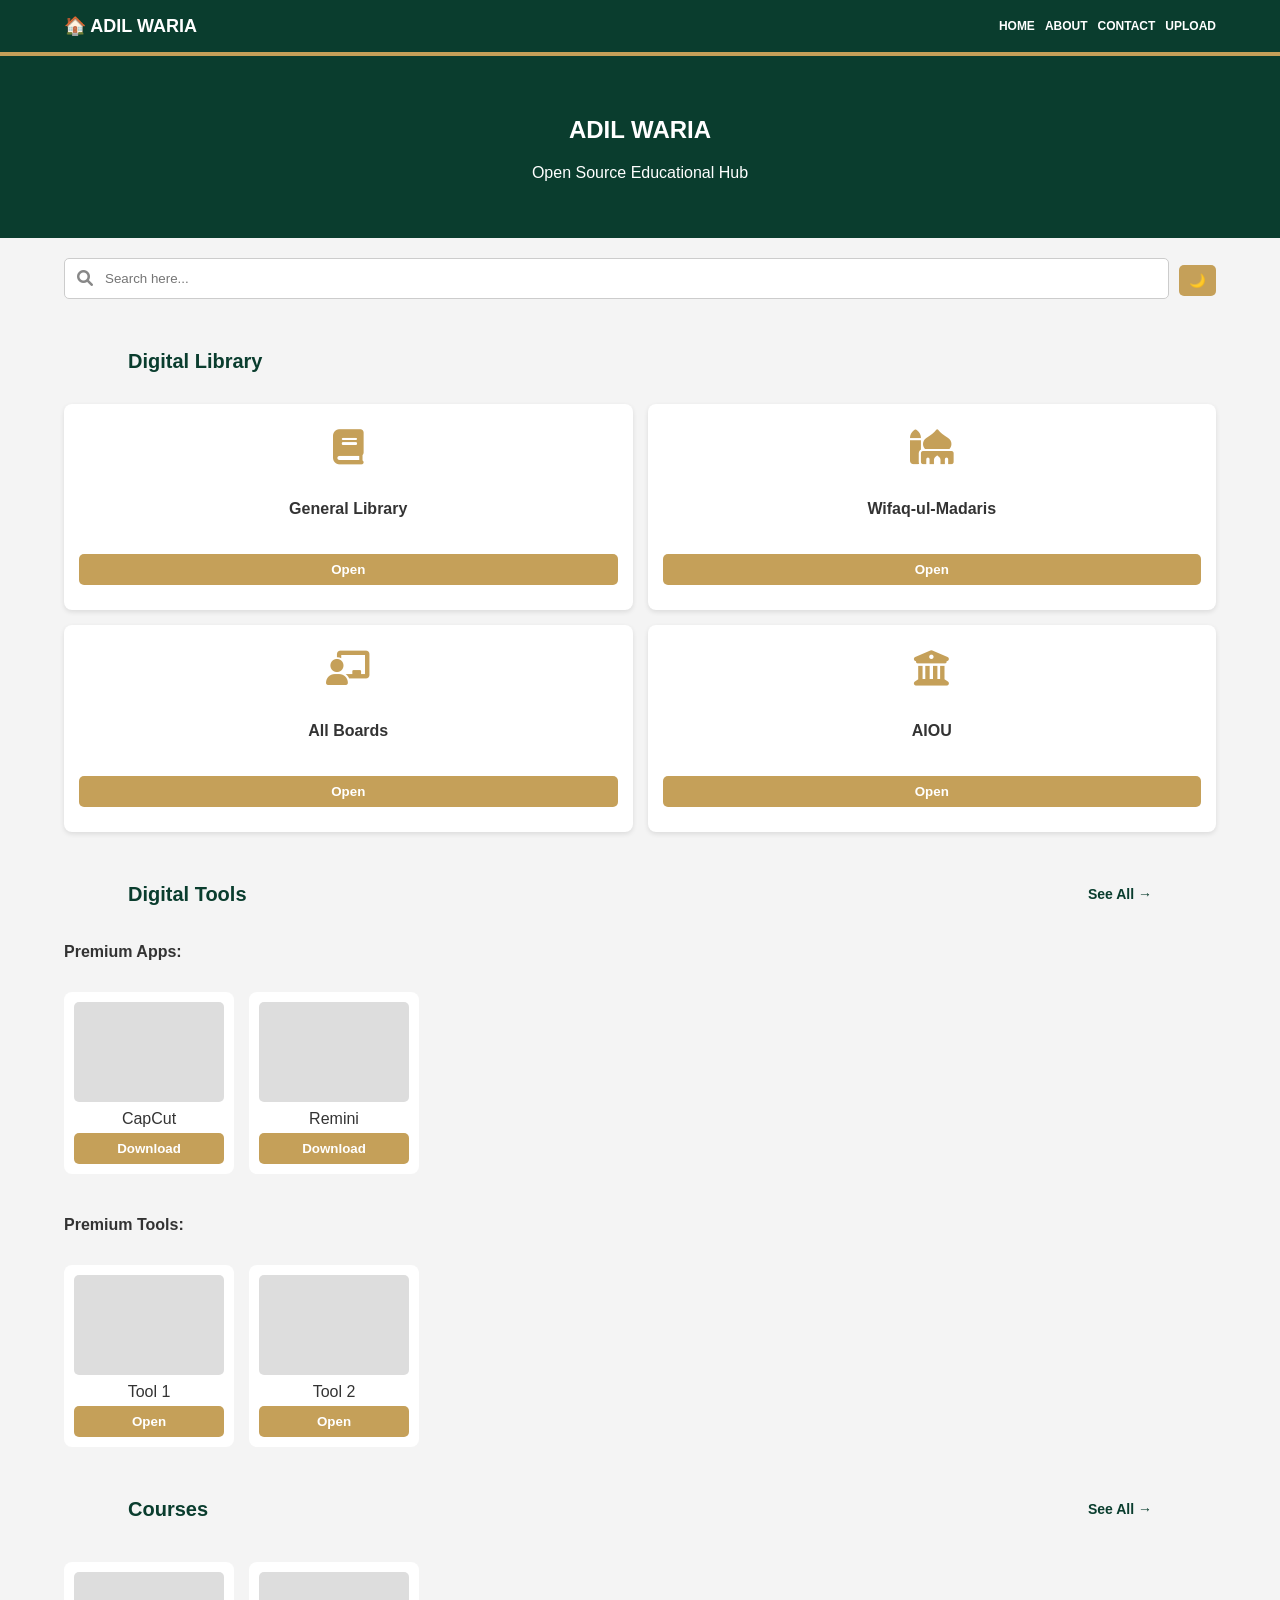
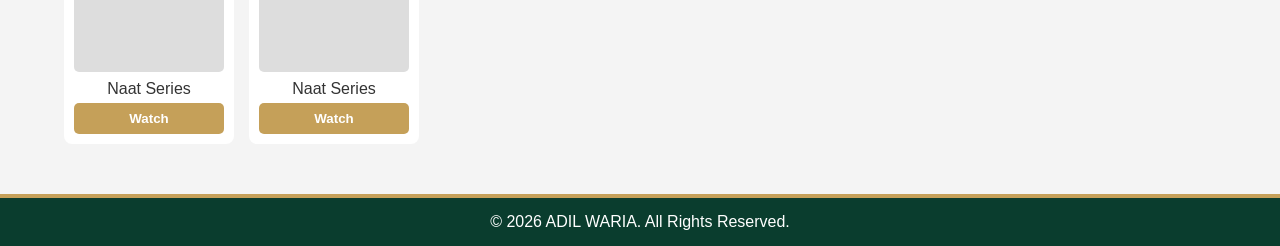
==== commit 45ea30df: "Refactor section headers and remove tag boxes" ====
--- a/index.html
+++ b/index.html
@@ -25,17 +25,25 @@
         .search-icon { position: absolute; left: 6%; color: #888; pointer-events: none; }
         input { flex: 1; padding: 12px; padding-left: 40px; border: 1px solid #ccc; border-radius: 5px; background: #fff; width: 100%; box-sizing: border-box; }
         
-        /* وہ خوبصورت ٹیگ باکس اسٹائل جو آپ نے مانگا تھا */
-        .tag-box { 
-            display: inline-block; padding: 5px 15px; margin: 20px 5% 5px 5%; 
-            border: 2px solid var(--accent-gold); border-radius: 5px; 
-            color: var(--primary-green); font-weight: bold; background: rgba(197, 160, 89, 0.1); 
+        /* وہ خاص گرافک ہیڈر اسٹائل (جو شوق سے پھیکا ہوتا ہے) */
+        .section-header { 
+            padding: 0 5% 5px 5%; 
+            font-size: 20px; 
+            font-weight: bold; 
+            display: flex; 
+            justify-content: space-between; 
+            align-items: center;
+            margin: 20px 5% 15px 5%; /* پوزیشن کو سیٹ کرنے کے لیے */
+            background-image: url('https://wariaofficial.github.io/assets/images/header-bar.png'); /* یہ وہ خاص امیج ہے */
+            background-repeat: no-repeat;
+            background-position: bottom left; /* پٹی نیچے اور بائیں طرف ہو گی */
+            background-size: contain; /* پٹی کو عبارت کے مطابق چھوٹا کرنے کے لیے */
+            height: 45px; /* پٹی کو دکھانے کے لیے اونچائی */
+            color: var(--primary-green); /* عبارت کا رنگ سبز */
         }
-        body.dark-mode .tag-box { color: var(--accent-gold); border-color: var(--accent-gold); }
-        
-        .section-header { padding: 0 5% 5px 5%; font-size: 18px; font-weight: bold; display: flex; justify-content: space-between; align-items: center; }
+        body.dark-mode .section-header { color: white; } /* ڈارک موڈ میں سفید عبارت */
+
         .grid-4 { display: grid; grid-template-columns: 1fr 1fr; gap: 15px; padding: 0 5% 20px 5%; }
-        
         .card { background: var(--card-light); padding: 25px 15px; border-radius: 8px; text-align: center; box-shadow: 0 2px 5px rgba(0,0,0,0.1); color: #333; display: flex; flex-direction: column; align-items: center; gap: 10px; }
         body.dark-mode .card { background: var(--card-dark); color: white; }
         .card-icon { font-size: 35px; color: var(--accent-gold); margin-bottom: 5px; }
@@ -69,8 +77,7 @@
 </section>
 
 <section>
-    <div class="tag-box">LIBRARY</div>
-    <div class="section-header">Digital Library</div>
+    <div class="section-header"><span>Digital Library</span></div>
     <div class="grid-4">
         <div class="card"><i class="fas fa-book card-icon"></i><h4>General Library</h4><button onclick="location.href='books.html'">Open</button></div>
         <div class="card"><i class="fas fa-mosque card-icon"></i><h4>Wifaq-ul-Madaris</h4><button onclick="toggleDisplay('wifaq-menu')">Open</button>
@@ -78,9 +85,6 @@
                 <select style="width:100%; padding:5px;" onchange="showSubButtons(this.value, 'wifaq')">
                     <option value="">درجہ منتخب کریں</option>
                     <option value="تجوید">تجوید</option><option value="ابتدائیہ">ابتدائیہ</option><option value="اولیٰ">اولیٰ</option>
-                    <option value="ثانیہ">ثانیہ</option><option value="ثالثہ">ثالثہ</option><option value="رابعہ">رابعہ</option>
-                    <option value="خامسہ">خامسہ</option><option value="سادسہ">سادسہ</option><option value="سابعہ">سابعہ</option>
-                    <option value="عالمیہ">عالمیہ</option><option value="تخصص">تخصص</option>
                 </select>
                 <div id="wifaq-btns" style="display:none; margin-top: 5px;"><button class="cat-btn" onclick="location.href='books.html'">نصابی کتب</button><button class="cat-btn" onclick="location.href='books.html'">امدادی کتب</button></div>
             </div>
@@ -89,7 +93,7 @@
             <div id="board-menu" style="display:none; margin-top:10px; width: 100%;">
                 <select style="width:100%; padding:5px;" onchange="showSubButtons(this.value, 'board')">
                     <option value="">کلاس منتخب کریں</option>
-                    <option value="9th">9th</option><option value="10th">10th</option><option value="11th">11th</option><option value="12th">12th</option>
+                    <option value="9th">9th</option><option value="10th">10th</option>
                 </select>
                 <div id="board-btns" style="display:none; margin-top: 5px;"><button class="cat-btn" onclick="location.href='books.html'">نصابی کتب</button><button class="cat-btn" onclick="location.href='books.html'">امدادی کتب</button></div>
             </div>
@@ -98,7 +102,7 @@
             <div id="aiou-menu" style="display:none; margin-top:10px; width: 100%;">
                 <select style="width:100%; padding:5px;" onchange="showSubButtons(this.value, 'aiou')">
                     <option value="">کورس منتخب کریں</option>
-                    <option value="SSC">میٹرک</option><option value="HSSC">انٹر</option><option value="AD">ایسوسی ایٹ</option><option value="BS">بی ایس</option>
+                    <option value="SSC">میٹرک</option><option value="BS">بی ایس</option>
                 </select>
                 <div id="aiou-btns" style="display:none; margin-top: 5px;"><button class="cat-btn" onclick="location.href='books.html'">نصابی کتب</button><button class="cat-btn" onclick="location.href='books.html'">امدادی کتب</button></div>
             </div>
@@ -107,8 +111,7 @@
 </section>
 
 <section>
-    <div class="tag-box">TOOLS</div>
-    <div class="section-header">Digital Tools <a href="#" class="see-all-link">See All →</a></div>
+    <div class="section-header"><span>Digital Tools</span> <a href="#" class="see-all-link">See All →</a></div>
     <h4 style="padding: 0 5%;">Premium Apps:</h4>
     <div class="scroll-row"><div class="scroll-item"><div class="thumb"></div>CapCut<button>Download</button></div><div class="scroll-item"><div class="thumb"></div>Remini<button>Download</button></div></div>
     <h4 style="padding: 0 5%;">Premium Tools:</h4>
@@ -116,8 +119,7 @@
 </section>
 
 <section>
-    <div class="tag-box">COURSES</div>
-    <div class="section-header">Courses <a href="#" class="see-all-link">See All →</a></div>
+    <div class="section-header"><span>Courses</span> <a href="#" class="see-all-link">See All →</a></div>
     <div class="scroll-row"><div class="scroll-item"><div class="thumb"></div>Naat Series<button>Watch</button></div><div class="scroll-item"><div class="thumb"></div>Naat Series<button>Watch</button></div></div>
 </section>
 
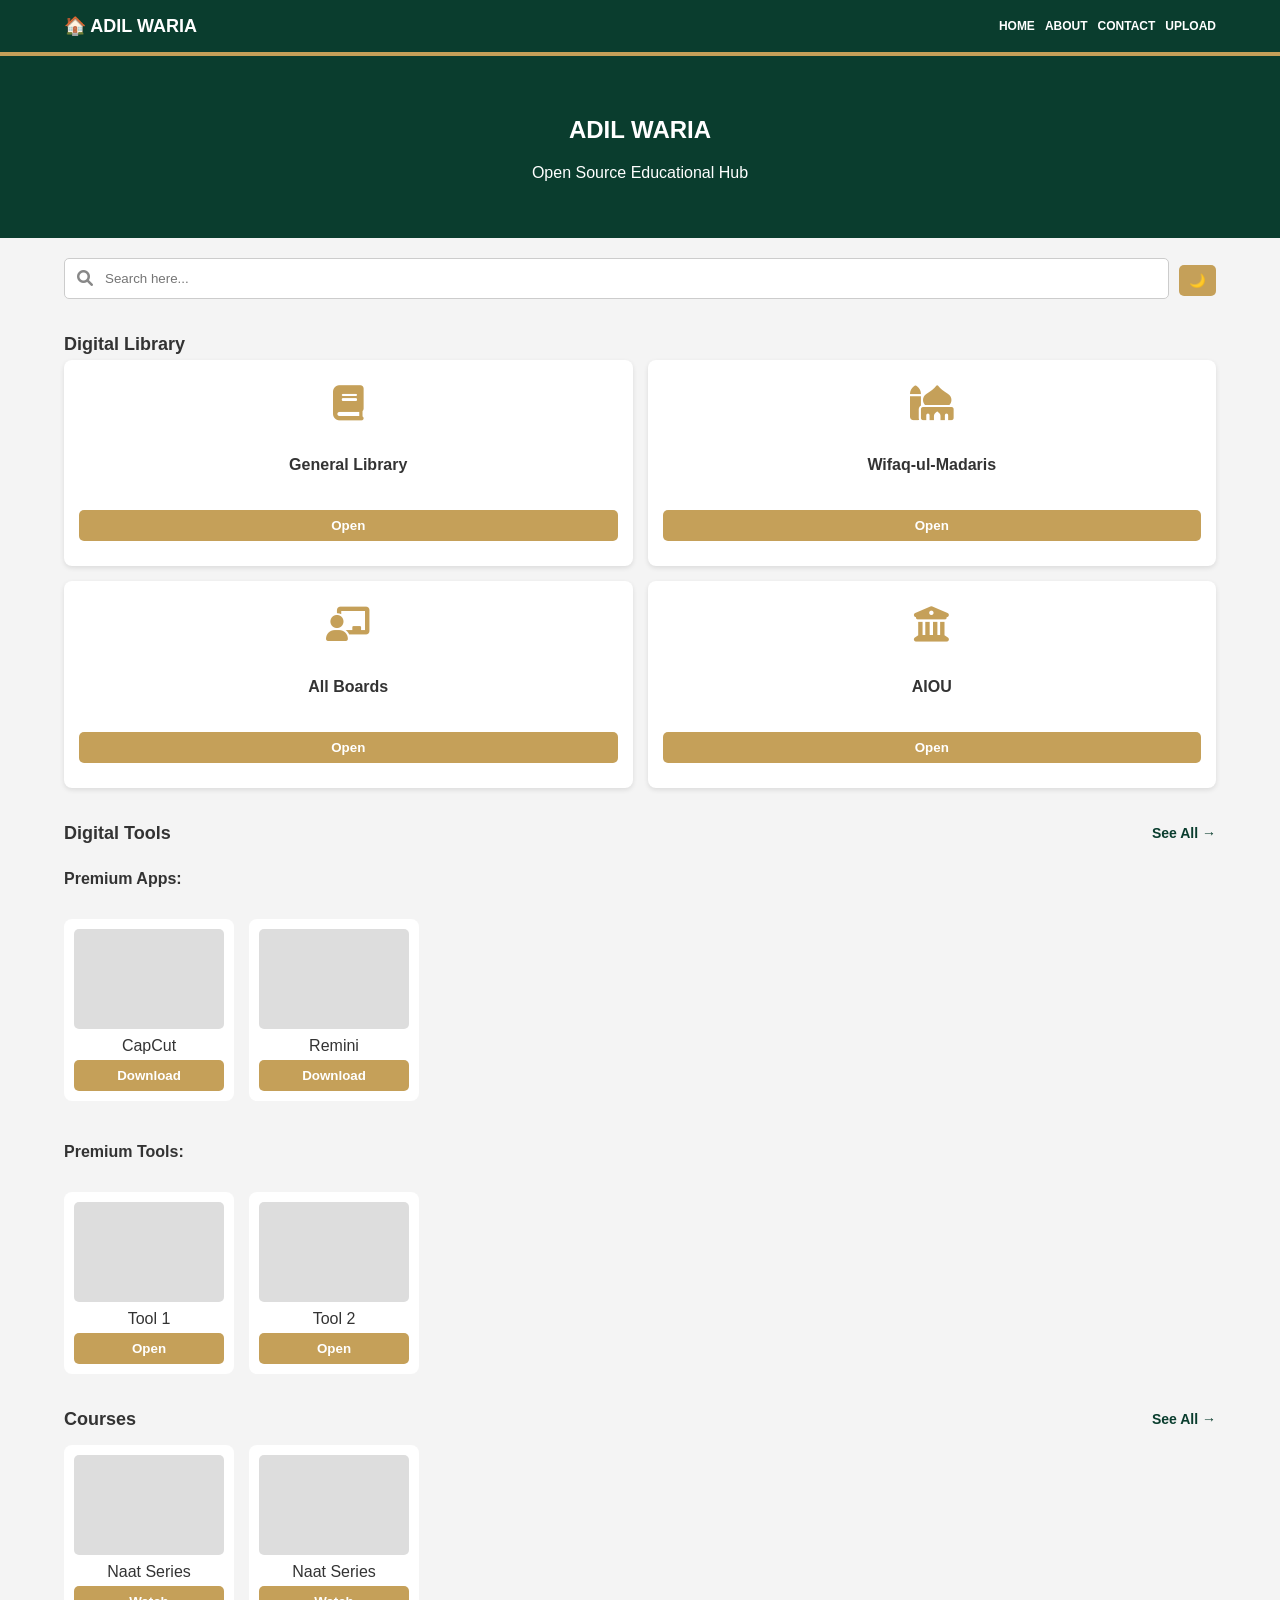
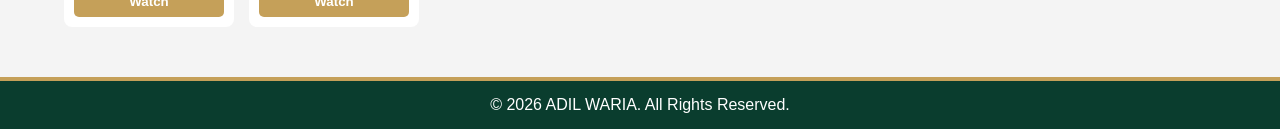
==== commit 8508b42d: "Refactor section headers and improve layout" ====
--- a/index.html
+++ b/index.html
@@ -22,28 +22,14 @@
         .hero { background: var(--primary-green); color: white; padding: 40px 5%; text-align: center; }
         .search-container { padding: 20px 5%; display: flex; gap: 10px; align-items: center; position: relative; }
         
+        /* سرچ آئیکن کے لیے اسٹائل */
         .search-icon { position: absolute; left: 6%; color: #888; pointer-events: none; }
         input { flex: 1; padding: 12px; padding-left: 40px; border: 1px solid #ccc; border-radius: 5px; background: #fff; width: 100%; box-sizing: border-box; }
         
-        /* وہ خاص گرافک ہیڈر اسٹائل (جو شوق سے پھیکا ہوتا ہے) */
-        .section-header { 
-            padding: 0 5% 5px 5%; 
-            font-size: 20px; 
-            font-weight: bold; 
-            display: flex; 
-            justify-content: space-between; 
-            align-items: center;
-            margin: 20px 5% 15px 5%; /* پوزیشن کو سیٹ کرنے کے لیے */
-            background-image: url('https://wariaofficial.github.io/assets/images/header-bar.png'); /* یہ وہ خاص امیج ہے */
-            background-repeat: no-repeat;
-            background-position: bottom left; /* پٹی نیچے اور بائیں طرف ہو گی */
-            background-size: contain; /* پٹی کو عبارت کے مطابق چھوٹا کرنے کے لیے */
-            height: 45px; /* پٹی کو دکھانے کے لیے اونچائی */
-            color: var(--primary-green); /* عبارت کا رنگ سبز */
-        }
-        body.dark-mode .section-header { color: white; } /* ڈارک موڈ میں سفید عبارت */
-
+        .section-header { padding: 15px 5% 5px 5%; font-size: 18px; font-weight: bold; display: flex; justify-content: space-between; align-items: center; }
         .grid-4 { display: grid; grid-template-columns: 1fr 1fr; gap: 15px; padding: 0 5% 20px 5%; }
+        
+        /* کارڈز کے سائز اور آئیکنز کے لیے اسٹائل */
         .card { background: var(--card-light); padding: 25px 15px; border-radius: 8px; text-align: center; box-shadow: 0 2px 5px rgba(0,0,0,0.1); color: #333; display: flex; flex-direction: column; align-items: center; gap: 10px; }
         body.dark-mode .card { background: var(--card-dark); color: white; }
         .card-icon { font-size: 35px; color: var(--accent-gold); margin-bottom: 5px; }
@@ -77,50 +63,90 @@
 </section>
 
 <section>
-    <div class="section-header"><span>Digital Library</span></div>
+    <div class="section-header">Digital Library</div>
     <div class="grid-4">
-        <div class="card"><i class="fas fa-book card-icon"></i><h4>General Library</h4><button onclick="location.href='books.html'">Open</button></div>
-        <div class="card"><i class="fas fa-mosque card-icon"></i><h4>Wifaq-ul-Madaris</h4><button onclick="toggleDisplay('wifaq-menu')">Open</button>
+        <div class="card">
+            <i class="fas fa-book card-icon"></i>
+            <h4>General Library</h4>
+            <button onclick="location.href='books.html'">Open</button>
+        </div>
+
+        <div class="card">
+            <i class="fas fa-mosque card-icon"></i>
+            <h4>Wifaq-ul-Madaris</h4>
+            <button onclick="toggleDisplay('wifaq-menu')">Open</button>
             <div id="wifaq-menu" style="display:none; margin-top:10px; width: 100%;">
                 <select style="width:100%; padding:5px;" onchange="showSubButtons(this.value, 'wifaq')">
                     <option value="">درجہ منتخب کریں</option>
                     <option value="تجوید">تجوید</option><option value="ابتدائیہ">ابتدائیہ</option><option value="اولیٰ">اولیٰ</option>
+                    <option value="ثانیہ">ثانیہ</option><option value="ثالثہ">ثالثہ</option><option value="رابعہ">رابعہ</option>
+                    <option value="خامسہ">خامسہ</option><option value="سادسہ">سادسہ</option><option value="سابعہ">سابعہ</option>
+                    <option value="عالمیہ">عالمیہ</option><option value="تخصص">تخصص</option>
                 </select>
-                <div id="wifaq-btns" style="display:none; margin-top: 5px;"><button class="cat-btn" onclick="location.href='books.html'">نصابی کتب</button><button class="cat-btn" onclick="location.href='books.html'">امدادی کتب</button></div>
+                <div id="wifaq-btns" style="display:none; margin-top: 5px;">
+                    <button class="cat-btn" onclick="location.href='books.html'">نصابی کتب</button>
+                    <button class="cat-btn" onclick="location.href='books.html'">امدادی کتب</button>
+                </div>
             </div>
         </div>
-        <div class="card"><i class="fas fa-chalkboard-teacher card-icon"></i><h4>All Boards</h4><button onclick="toggleDisplay('board-menu')">Open</button>
+
+        <div class="card">
+            <i class="fas fa-chalkboard-teacher card-icon"></i>
+            <h4>All Boards</h4>
+            <button onclick="toggleDisplay('board-menu')">Open</button>
             <div id="board-menu" style="display:none; margin-top:10px; width: 100%;">
                 <select style="width:100%; padding:5px;" onchange="showSubButtons(this.value, 'board')">
                     <option value="">کلاس منتخب کریں</option>
-                    <option value="9th">9th</option><option value="10th">10th</option>
+                    <option value="9th">9th</option><option value="10th">10th</option><option value="11th">11th</option><option value="12th">12th</option>
                 </select>
-                <div id="board-btns" style="display:none; margin-top: 5px;"><button class="cat-btn" onclick="location.href='books.html'">نصابی کتب</button><button class="cat-btn" onclick="location.href='books.html'">امدادی کتب</button></div>
+                <div id="board-btns" style="display:none; margin-top: 5px;">
+                    <button class="cat-btn" onclick="location.href='books.html'">نصابی کتب</button>
+                    <button class="cat-btn" onclick="location.href='books.html'">امدادی کتب</button>
+                </div>
             </div>
         </div>
-        <div class="card"><i class="fas fa-university card-icon"></i><h4>AIOU</h4><button onclick="toggleDisplay('aiou-menu')">Open</button>
+
+        <div class="card">
+            <i class="fas fa-university card-icon"></i>
+            <h4>AIOU</h4>
+            <button onclick="toggleDisplay('aiou-menu')">Open</button>
             <div id="aiou-menu" style="display:none; margin-top:10px; width: 100%;">
                 <select style="width:100%; padding:5px;" onchange="showSubButtons(this.value, 'aiou')">
                     <option value="">کورس منتخب کریں</option>
-                    <option value="SSC">میٹرک</option><option value="BS">بی ایس</option>
+                    <option value="SSC">میٹرک (SSC)</option><option value="HSSC">انٹر (HSSC)</option>
+                    <option value="AD">ایسوسی ایٹ ڈگری</option><option value="BS">بی ایس (BS)</option>
+                    <option value="BEd">بی ایڈ (B.Ed)</option><option value="PGD">PGD</option>
+                    <option value="MPhil">ایم فل / ایم ایس</option><option value="PhD">پی ایچ ڈی</option>
                 </select>
-                <div id="aiou-btns" style="display:none; margin-top: 5px;"><button class="cat-btn" onclick="location.href='books.html'">نصابی کتب</button><button class="cat-btn" onclick="location.href='books.html'">امدادی کتب</button></div>
+                <div id="aiou-btns" style="display:none; margin-top: 5px;">
+                    <button class="cat-btn" onclick="location.href='books.html'">نصابی کتب</button>
+                    <button class="cat-btn" onclick="location.href='books.html'">امدادی کتب</button>
+                </div>
             </div>
         </div>
     </div>
 </section>
 
 <section>
-    <div class="section-header"><span>Digital Tools</span> <a href="#" class="see-all-link">See All →</a></div>
+    <div class="section-header">Digital Tools <a href="#" class="see-all-link">See All →</a></div>
     <h4 style="padding: 0 5%;">Premium Apps:</h4>
-    <div class="scroll-row"><div class="scroll-item"><div class="thumb"></div>CapCut<button>Download</button></div><div class="scroll-item"><div class="thumb"></div>Remini<button>Download</button></div></div>
+    <div class="scroll-row">
+        <div class="scroll-item"><div class="thumb"></div>CapCut<button>Download</button></div>
+        <div class="scroll-item"><div class="thumb"></div>Remini<button>Download</button></div>
+    </div>
     <h4 style="padding: 0 5%;">Premium Tools:</h4>
-    <div class="scroll-row"><div class="scroll-item"><div class="thumb"></div>Tool 1<button>Open</button></div><div class="scroll-item"><div class="thumb"></div>Tool 2<button>Open</button></div></div>
+    <div class="scroll-row">
+        <div class="scroll-item"><div class="thumb"></div>Tool 1<button>Open</button></div>
+        <div class="scroll-item"><div class="thumb"></div>Tool 2<button>Open</button></div>
+    </div>
 </section>
 
 <section>
-    <div class="section-header"><span>Courses</span> <a href="#" class="see-all-link">See All →</a></div>
-    <div class="scroll-row"><div class="scroll-item"><div class="thumb"></div>Naat Series<button>Watch</button></div><div class="scroll-item"><div class="thumb"></div>Naat Series<button>Watch</button></div></div>
+    <div class="section-header">Courses <a href="#" class="see-all-link">See All →</a></div>
+    <div class="scroll-row">
+        <div class="scroll-item"><div class="thumb"></div>Naat Series<button>Watch</button></div>
+        <div class="scroll-item"><div class="thumb"></div>Naat Series<button>Watch</button></div>
+    </div>
 </section>
 
 <footer>&copy; 2026 ADIL WARIA. All Rights Reserved.</footer>
@@ -128,10 +154,20 @@
 <script>
     function toggleDisplay(id) { 
         let el = document.getElementById(id); 
-        document.querySelectorAll('.card > div').forEach(menu => { if (menu.id !== id) menu.style.display = 'none'; });
+        // دوسرے کھلے ہوئے مینوز کو بند کریں (اختیاری، بہتر تجربے کے لیے)
+        document.querySelectorAll('.card > div').forEach(menu => {
+            if (menu.id !== id) menu.style.display = 'none';
+        });
         el.style.display = (el.style.display === "none") ? "block" : "none"; 
     }
-    function showSubButtons(val, prefix) { let btns = document.getElementById(prefix + '-btns'); btns.style.display = (val !== "") ? "block" : "none"; }
+    function showSubButtons(val, prefix) { 
+        let btns = document.getElementById(prefix + '-btns');
+        if(val !== "") {
+            btns.style.display = "block";
+        } else {
+            btns.style.display = "none";
+        }
+    }
 </script>
 </body>
 </html>
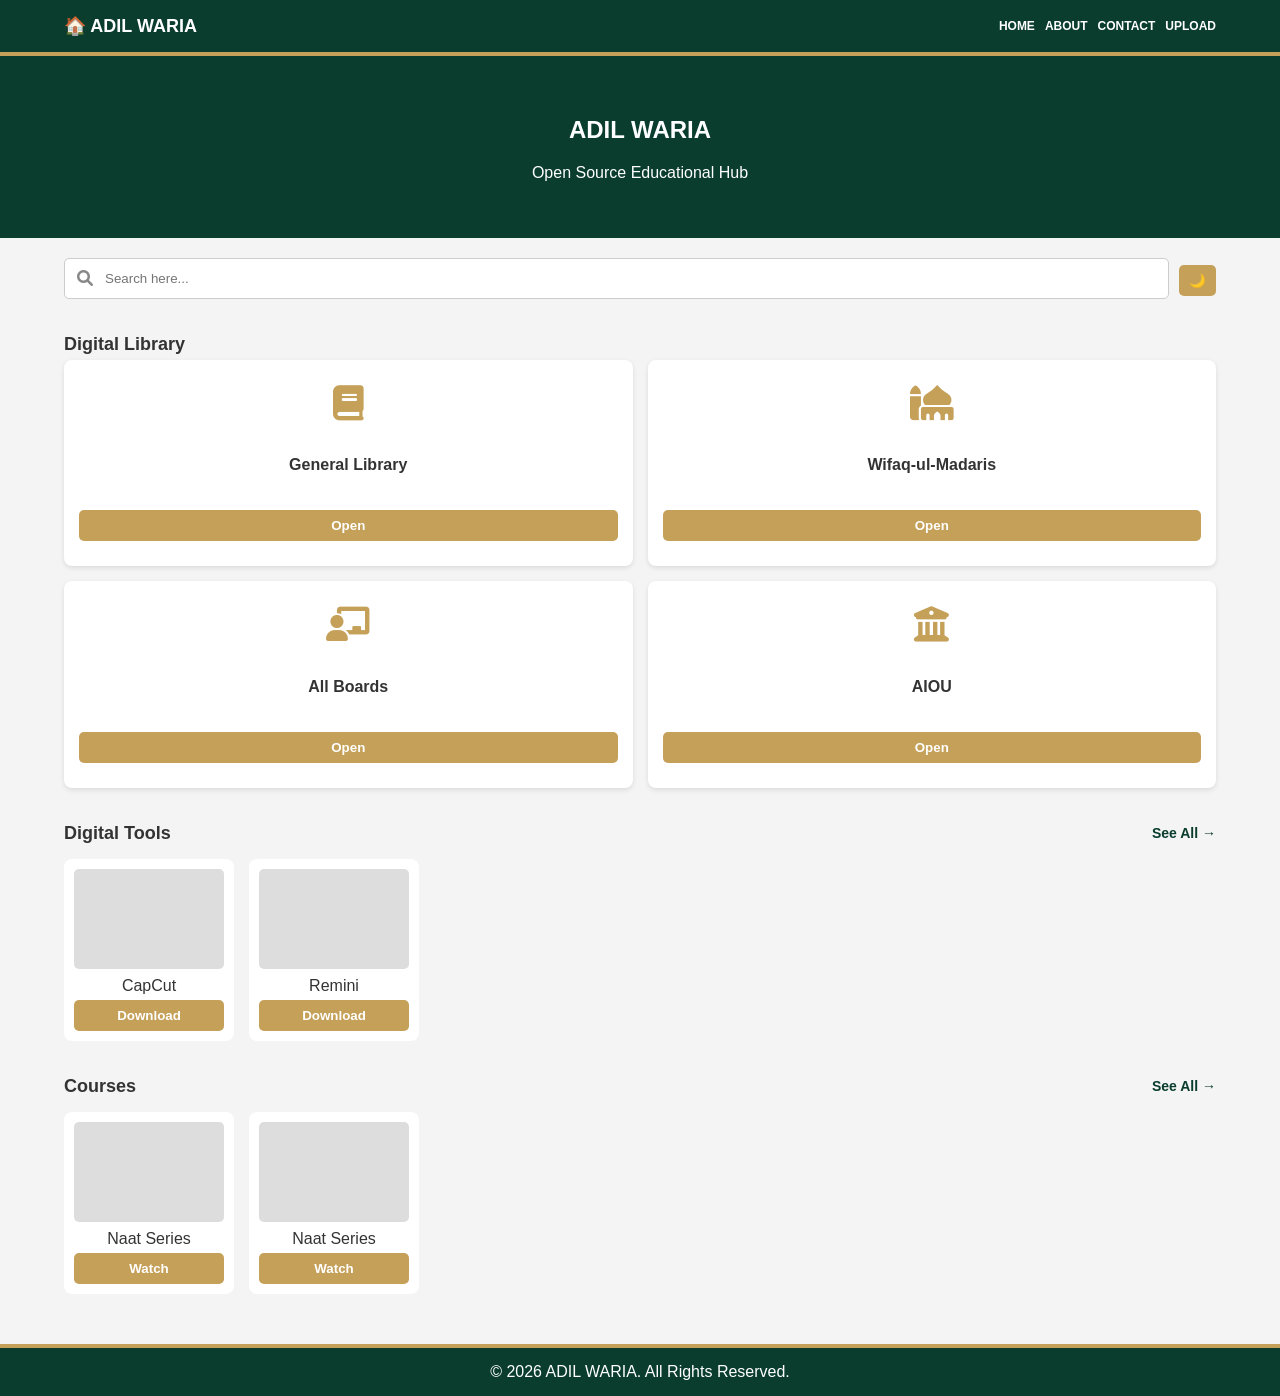
==== commit e1bcbf07: "Refactor HTML structure and remove comments" ====
--- a/index.html
+++ b/index.html
@@ -22,14 +22,12 @@
         .hero { background: var(--primary-green); color: white; padding: 40px 5%; text-align: center; }
         .search-container { padding: 20px 5%; display: flex; gap: 10px; align-items: center; position: relative; }
         
-        /* سرچ آئیکن کے لیے اسٹائل */
         .search-icon { position: absolute; left: 6%; color: #888; pointer-events: none; }
         input { flex: 1; padding: 12px; padding-left: 40px; border: 1px solid #ccc; border-radius: 5px; background: #fff; width: 100%; box-sizing: border-box; }
         
         .section-header { padding: 15px 5% 5px 5%; font-size: 18px; font-weight: bold; display: flex; justify-content: space-between; align-items: center; }
         .grid-4 { display: grid; grid-template-columns: 1fr 1fr; gap: 15px; padding: 0 5% 20px 5%; }
         
-        /* کارڈز کے سائز اور آئیکنز کے لیے اسٹائل */
         .card { background: var(--card-light); padding: 25px 15px; border-radius: 8px; text-align: center; box-shadow: 0 2px 5px rgba(0,0,0,0.1); color: #333; display: flex; flex-direction: column; align-items: center; gap: 10px; }
         body.dark-mode .card { background: var(--card-dark); color: white; }
         .card-icon { font-size: 35px; color: var(--accent-gold); margin-bottom: 5px; }
@@ -65,96 +63,40 @@
 <section>
     <div class="section-header">Digital Library</div>
     <div class="grid-4">
-        <div class="card">
-            <i class="fas fa-book card-icon"></i>
-            <h4>General Library</h4>
-            <button onclick="location.href='books.html'">Open</button>
-        </div>
-
-        <div class="card">
-            <i class="fas fa-mosque card-icon"></i>
-            <h4>Wifaq-ul-Madaris</h4>
-            <button onclick="toggleDisplay('wifaq-menu')">Open</button>
-            <div id="wifaq-menu" style="display:none; margin-top:10px; width: 100%;">
-                <select style="width:100%; padding:5px;" onchange="showSubButtons(this.value, 'wifaq')">
-                    <option value="">درجہ منتخب کریں</option>
-                    <option value="تجوید">تجوید</option><option value="ابتدائیہ">ابتدائیہ</option><option value="اولیٰ">اولیٰ</option>
-                    <option value="ثانیہ">ثانیہ</option><option value="ثالثہ">ثالثہ</option><option value="رابعہ">رابعہ</option>
-                    <option value="خامسہ">خامسہ</option><option value="سادسہ">سادسہ</option><option value="سابعہ">سابعہ</option>
-                    <option value="عالمیہ">عالمیہ</option><option value="تخصص">تخصص</option>
-                </select>
-                <div id="wifaq-btns" style="display:none; margin-top: 5px;">
-                    <button class="cat-btn" onclick="location.href='books.html'">نصابی کتب</button>
-                    <button class="cat-btn" onclick="location.href='books.html'">امدادی کتب</button>
-                </div>
-            </div>
-        </div>
-
-        <div class="card">
-            <i class="fas fa-chalkboard-teacher card-icon"></i>
-            <h4>All Boards</h4>
-            <button onclick="toggleDisplay('board-menu')">Open</button>
-            <div id="board-menu" style="display:none; margin-top:10px; width: 100%;">
-                <select style="width:100%; padding:5px;" onchange="showSubButtons(this.value, 'board')">
-                    <option value="">کلاس منتخب کریں</option>
-                    <option value="9th">9th</option><option value="10th">10th</option><option value="11th">11th</option><option value="12th">12th</option>
-                </select>
-                <div id="board-btns" style="display:none; margin-top: 5px;">
-                    <button class="cat-btn" onclick="location.href='books.html'">نصابی کتب</button>
-                    <button class="cat-btn" onclick="location.href='books.html'">امدادی کتب</button>
-                </div>
-            </div>
-        </div>
-
-        <div class="card">
-            <i class="fas fa-university card-icon"></i>
-            <h4>AIOU</h4>
-            <button onclick="toggleDisplay('aiou-menu')">Open</button>
-            <div id="aiou-menu" style="display:none; margin-top:10px; width: 100%;">
-                <select style="width:100%; padding:5px;" onchange="showSubButtons(this.value, 'aiou')">
-                    <option value="">کورس منتخب کریں</option>
-                    <option value="SSC">میٹرک (SSC)</option><option value="HSSC">انٹر (HSSC)</option>
-                    <option value="AD">ایسوسی ایٹ ڈگری</option><option value="BS">بی ایس (BS)</option>
-                    <option value="BEd">بی ایڈ (B.Ed)</option><option value="PGD">PGD</option>
-                    <option value="MPhil">ایم فل / ایم ایس</option><option value="PhD">پی ایچ ڈی</option>
-                </select>
-                <div id="aiou-btns" style="display:none; margin-top: 5px;">
-                    <button class="cat-btn" onclick="location.href='books.html'">نصابی کتب</button>
-                    <button class="cat-btn" onclick="location.href='books.html'">امدادی کتب</button>
-                </div>
-            </div>
-        </div>
+        <div class="card"><i class="fas fa-book card-icon"></i><h4>General Library</h4><button onclick="location.href='books.html'">Open</button></div>
+        <div class="card"><i class="fas fa-mosque card-icon"></i><h4>Wifaq-ul-Madaris</h4><button onclick="toggleDisplay('wifaq-menu')">Open</button><div id="wifaq-menu" style="display:none; margin-top:10px; width: 100%;"><select style="width:100%; padding:5px;" onchange="showSubButtons(this.value, 'wifaq')"><option value="">درجہ منتخب کریں</option><option value="تجوید">تجوید</option><option value="ابتدائیہ">ابتدائیہ</option><option value="اولیٰ">اولیٰ</option><option value="ثانیہ">ثانیہ</option><option value="ثالثہ">ثالثہ</option><option value="رابعہ">رابعہ</option><option value="خامسہ">خامسہ</option><option value="سادسہ">سادسہ</option><option value="سابعہ">سابعہ</option><option value="عالمیہ">عالمیہ</option><option value="تخصص">تخصص</option></select><div id="wifaq-btns" style="display:none; margin-top: 5px;"><button class="cat-btn" onclick="location.href='books.html'">نصابی کتب</button><button class="cat-btn" onclick="location.href='books.html'">امدادی کتب</button></div></div></div>
+        <div class="card"><i class="fas fa-chalkboard-teacher card-icon"></i><h4>All Boards</h4><button onclick="toggleDisplay('board-menu')">Open</button><div id="board-menu" style="display:none; margin-top:10px; width: 100%;"><select style="width:100%; padding:5px;" onchange="showSubButtons(this.value, 'board')"><option value="">کلاس منتخب کریں</option><option value="9th">9th</option><option value="10th">10th</option><option value="11th">11th</option><option value="12th">12th</option></select><div id="board-btns" style="display:none; margin-top: 5px;"><button class="cat-btn" onclick="location.href='books.html'">نصابی کتب</button><button class="cat-btn" onclick="location.href='books.html'">امدادی کتب</button></div></div></div>
+        <div class="card"><i class="fas fa-university card-icon"></i><h4>AIOU</h4><button onclick="toggleDisplay('aiou-menu')">Open</button><div id="aiou-menu" style="display:none; margin-top:10px; width: 100%;"><select style="width:100%; padding:5px;" onchange="showSubButtons(this.value, 'aiou')"><option value="">کورس منتخب کریں</option><option value="SSC">میٹرک (SSC)</option><option value="HSSC">انٹر (HSSC)</option><option value="AD">ایسوسی ایٹ ڈگری</option><option value="BS">بی ایس (BS)</option><option value="BEd">بی ایڈ (B.Ed)</option><option value="PGD">PGD</option><option value="MPhil">ایم فل / ایم ایس</option><option value="PhD">پی ایچ ڈی</option></select><div id="aiou-btns" style="display:none; margin-top: 5px;"><button class="cat-btn" onclick="location.href='books.html'">نصابی کتب</button><button class="cat-btn" onclick="location.href='books.html'">امدادی کتب</button></div></div></div>
     </div>
 </section>
 
 <section>
     <div class="section-header">Digital Tools <a href="#" class="see-all-link">See All →</a></div>
-    <h4 style="padding: 0 5%;">Premium Apps:</h4>
-    <div class="scroll-row">
-        <div class="scroll-item"><div class="thumb"></div>CapCut<button>Download</button></div>
-        <div class="scroll-item"><div class="thumb"></div>Remini<button>Download</button></div>
-    </div>
-    <h4 style="padding: 0 5%;">Premium Tools:</h4>
-    <div class="scroll-row">
-        <div class="scroll-item"><div class="thumb"></div>Tool 1<button>Open</button></div>
-        <div class="scroll-item"><div class="thumb"></div>Tool 2<button>Open</button></div>
-    </div>
+    <div class="scroll-row"><div class="scroll-item"><div class="thumb"></div>CapCut<button>Download</button></div><div class="scroll-item"><div class="thumb"></div>Remini<button>Download</button></div></div>
 </section>
 
 <section>
     <div class="section-header">Courses <a href="#" class="see-all-link">See All →</a></div>
-    <div class="scroll-row">
-        <div class="scroll-item"><div class="thumb"></div>Naat Series<button>Watch</button></div>
-        <div class="scroll-item"><div class="thumb"></div>Naat Series<button>Watch</button></div>
-    </div>
+    <div class="scroll-row"><div class="scroll-item"><div class="thumb"></div>Naat Series<button>Watch</button></div><div class="scroll-item"><div class="thumb"></div>Naat Series<button>Watch</button></div></div>
 </section>
 
 <footer>&copy; 2026 ADIL WARIA. All Rights Reserved.</footer>
 
 <script>
+    // گوگل شیٹ کا ڈیٹا لانے کے لیے فنکشن
+    const scriptURL = 'https://script.google.com/macros/s/AKfycbyi2ilqitOxTHkwWAcYU0Wrc-xhzwSgZvJk8JZy_-6N40xnRFkvZk8uVHACePzS7opI/exec';
+    
+    async function loadBooks() {
+        try {
+            let res = await fetch(scriptURL);
+            let data = await res.json();
+            console.log("ڈیٹا مل گیا:", data);
+        } catch (e) { console.log("ڈیٹا میں مسئلہ ہے"); }
+    }
+    loadBooks();
+
     function toggleDisplay(id) { 
         let el = document.getElementById(id); 
-        // دوسرے کھلے ہوئے مینوز کو بند کریں (اختیاری، بہتر تجربے کے لیے)
         document.querySelectorAll('.card > div').forEach(menu => {
             if (menu.id !== id) menu.style.display = 'none';
         });
@@ -162,11 +104,7 @@
     }
     function showSubButtons(val, prefix) { 
         let btns = document.getElementById(prefix + '-btns');
-        if(val !== "") {
-            btns.style.display = "block";
-        } else {
-            btns.style.display = "none";
-        }
+        if(val !== "") { btns.style.display = "block"; } else { btns.style.display = "none"; }
     }
 </script>
 </body>
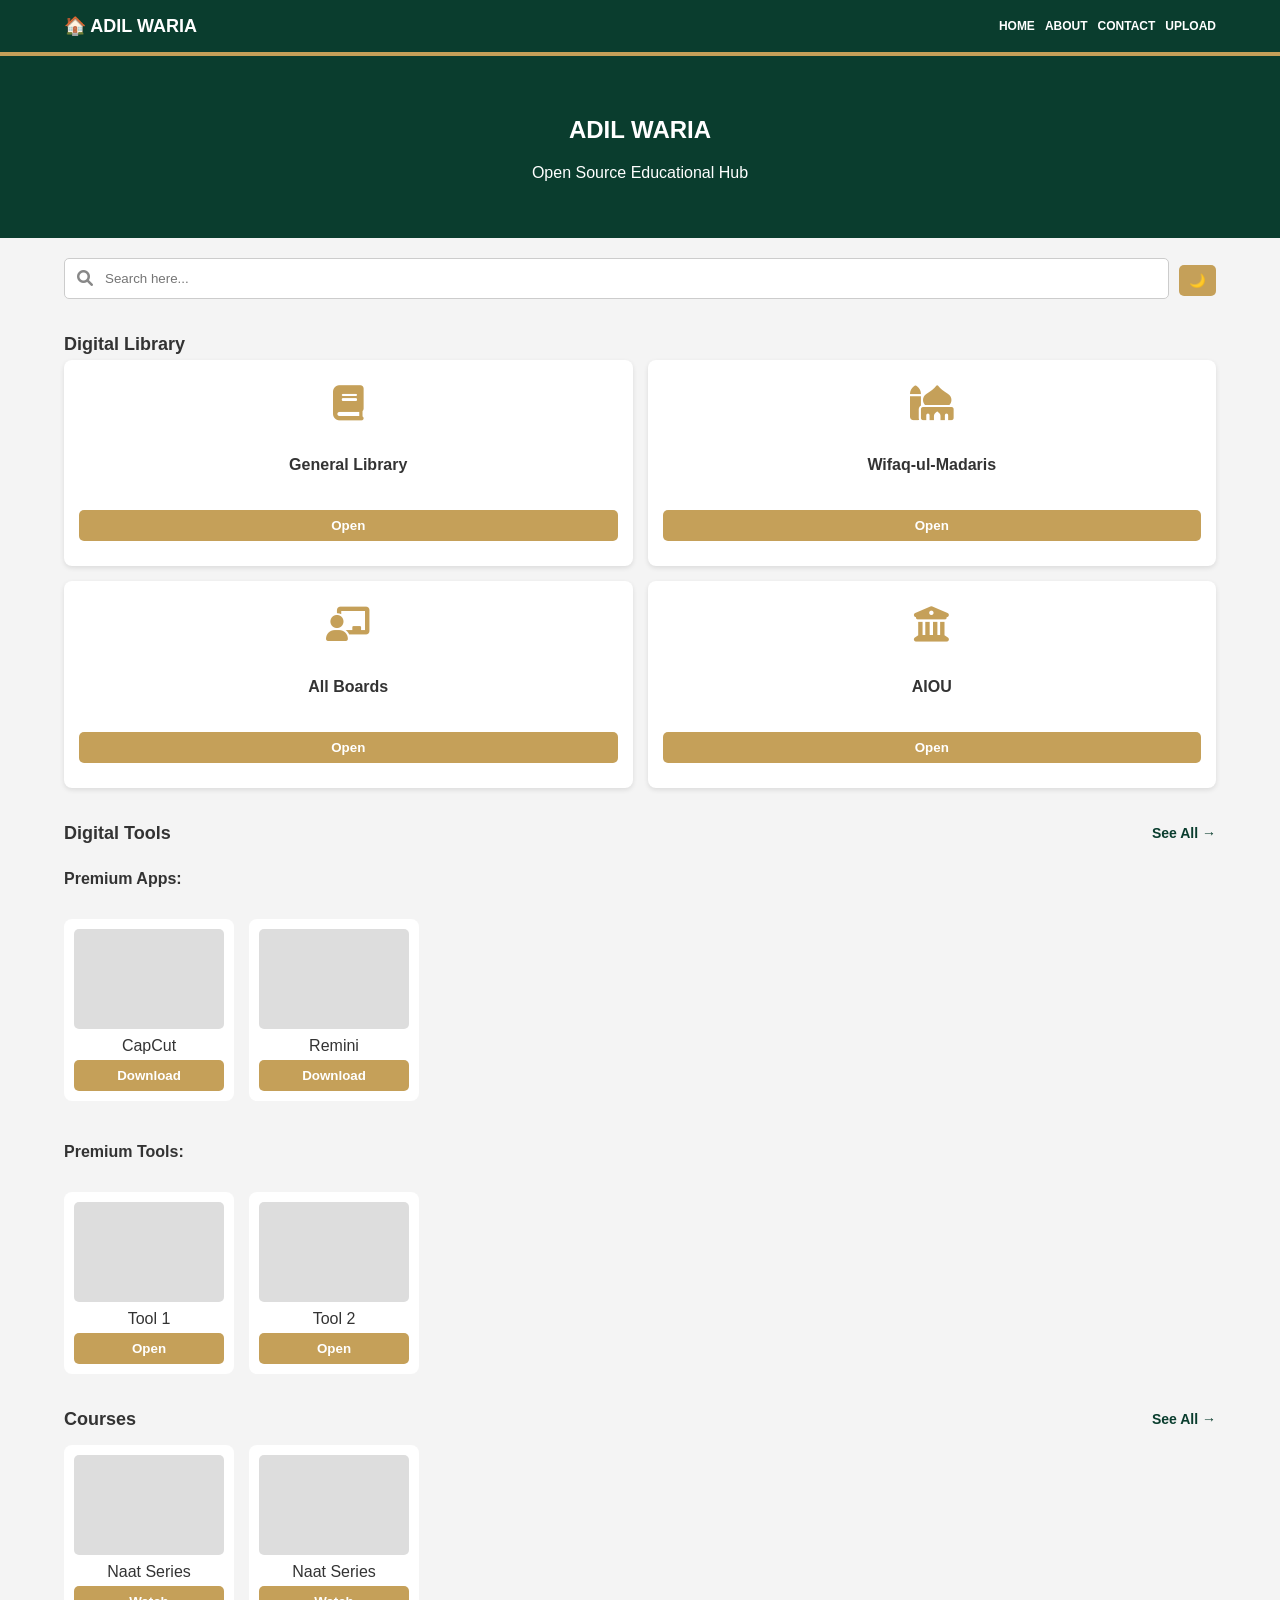
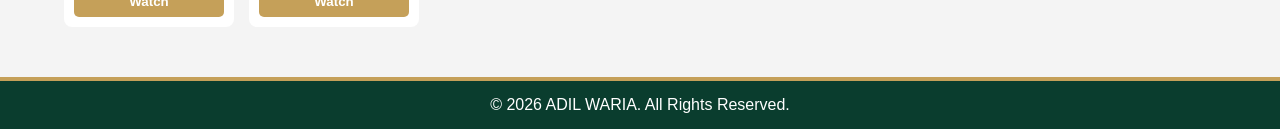
==== commit 99a5e3c3: "Enhance Digital Tools section and update data fetching Updated sections for Digital Tools and Course" ====
--- a/index.html
+++ b/index.html
@@ -72,7 +72,10 @@
 
 <section>
     <div class="section-header">Digital Tools <a href="#" class="see-all-link">See All →</a></div>
+    <h4 style="padding: 0 5%;">Premium Apps:</h4>
     <div class="scroll-row"><div class="scroll-item"><div class="thumb"></div>CapCut<button>Download</button></div><div class="scroll-item"><div class="thumb"></div>Remini<button>Download</button></div></div>
+    <h4 style="padding: 0 5%;">Premium Tools:</h4>
+    <div class="scroll-row"><div class="scroll-item"><div class="thumb"></div>Tool 1<button>Open</button></div><div class="scroll-item"><div class="thumb"></div>Tool 2<button>Open</button></div></div>
 </section>
 
 <section>
@@ -83,17 +86,18 @@
 <footer>&copy; 2026 ADIL WARIA. All Rights Reserved.</footer>
 
 <script>
-    // گوگل شیٹ کا ڈیٹا لانے کے لیے فنکشن
+    // گوگل شیٹ کا لنک یہاں محفوظ ہے
     const scriptURL = 'https://script.google.com/macros/s/AKfycbyi2ilqitOxTHkwWAcYU0Wrc-xhzwSgZvJk8JZy_-6N40xnRFkvZk8uVHACePzS7opI/exec';
     
-    async function loadBooks() {
+    // ڈیٹا لانے کا فنکشن (آپ کے سسٹم کے لیے تیار)
+    async function checkData() {
         try {
             let res = await fetch(scriptURL);
             let data = await res.json();
-            console.log("ڈیٹا مل گیا:", data);
-        } catch (e) { console.log("ڈیٹا میں مسئلہ ہے"); }
+            console.log("ڈیٹا کامیابی سے لنک ہو گیا ہے");
+        } catch (e) { console.log("ڈیٹا فی الحال لوڈ نہیں ہوا"); }
     }
-    loadBooks();
+    checkData();
 
     function toggleDisplay(id) { 
         let el = document.getElementById(id); 
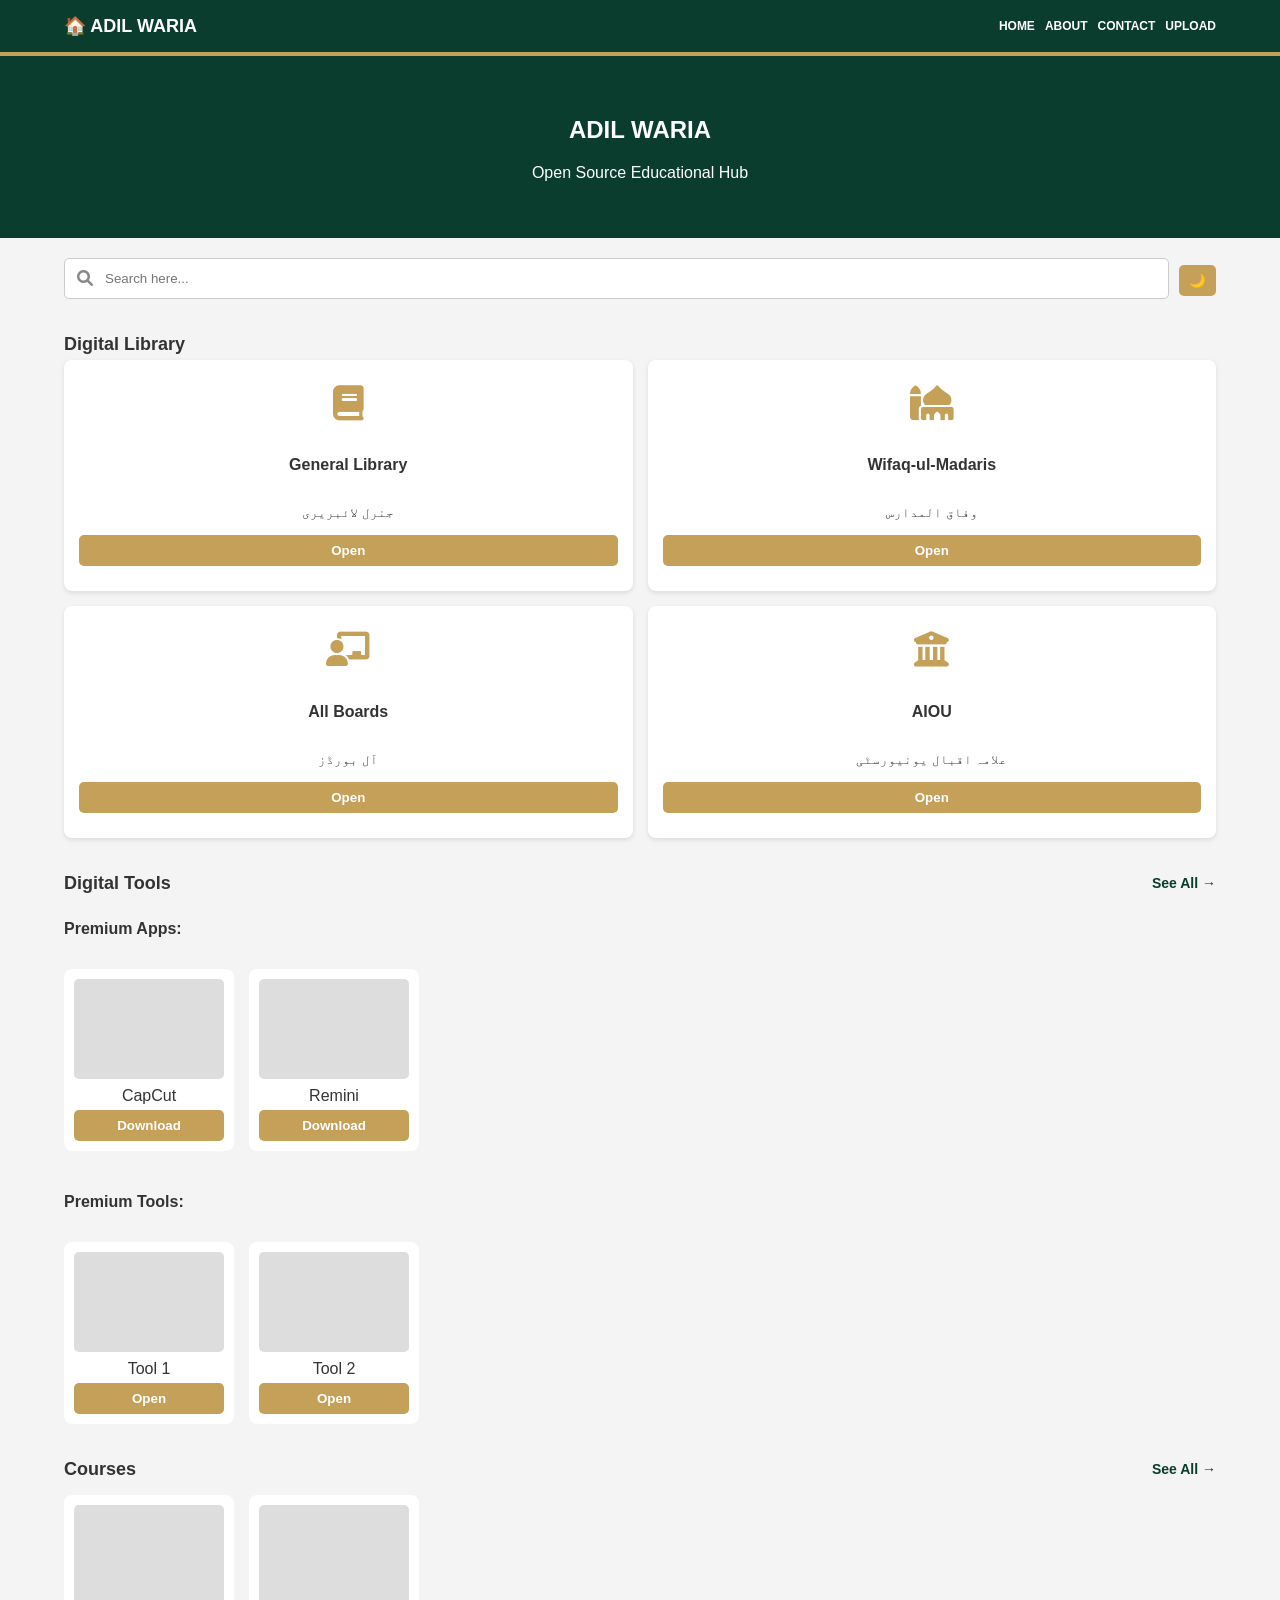
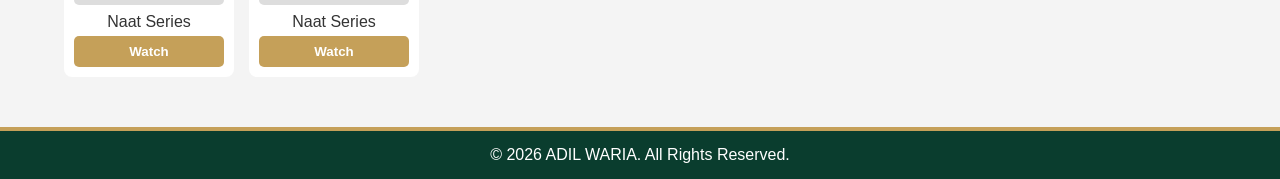
==== commit f8b3fbd7: "Enhance library card details and data loading Updated card elements to include small descriptions an" ====
--- a/index.html
+++ b/index.html
@@ -63,10 +63,10 @@
 <section>
     <div class="section-header">Digital Library</div>
     <div class="grid-4">
-        <div class="card"><i class="fas fa-book card-icon"></i><h4>General Library</h4><button onclick="location.href='books.html'">Open</button></div>
-        <div class="card"><i class="fas fa-mosque card-icon"></i><h4>Wifaq-ul-Madaris</h4><button onclick="toggleDisplay('wifaq-menu')">Open</button><div id="wifaq-menu" style="display:none; margin-top:10px; width: 100%;"><select style="width:100%; padding:5px;" onchange="showSubButtons(this.value, 'wifaq')"><option value="">درجہ منتخب کریں</option><option value="تجوید">تجوید</option><option value="ابتدائیہ">ابتدائیہ</option><option value="اولیٰ">اولیٰ</option><option value="ثانیہ">ثانیہ</option><option value="ثالثہ">ثالثہ</option><option value="رابعہ">رابعہ</option><option value="خامسہ">خامسہ</option><option value="سادسہ">سادسہ</option><option value="سابعہ">سابعہ</option><option value="عالمیہ">عالمیہ</option><option value="تخصص">تخصص</option></select><div id="wifaq-btns" style="display:none; margin-top: 5px;"><button class="cat-btn" onclick="location.href='books.html'">نصابی کتب</button><button class="cat-btn" onclick="location.href='books.html'">امدادی کتب</button></div></div></div>
-        <div class="card"><i class="fas fa-chalkboard-teacher card-icon"></i><h4>All Boards</h4><button onclick="toggleDisplay('board-menu')">Open</button><div id="board-menu" style="display:none; margin-top:10px; width: 100%;"><select style="width:100%; padding:5px;" onchange="showSubButtons(this.value, 'board')"><option value="">کلاس منتخب کریں</option><option value="9th">9th</option><option value="10th">10th</option><option value="11th">11th</option><option value="12th">12th</option></select><div id="board-btns" style="display:none; margin-top: 5px;"><button class="cat-btn" onclick="location.href='books.html'">نصابی کتب</button><button class="cat-btn" onclick="location.href='books.html'">امدادی کتب</button></div></div></div>
-        <div class="card"><i class="fas fa-university card-icon"></i><h4>AIOU</h4><button onclick="toggleDisplay('aiou-menu')">Open</button><div id="aiou-menu" style="display:none; margin-top:10px; width: 100%;"><select style="width:100%; padding:5px;" onchange="showSubButtons(this.value, 'aiou')"><option value="">کورس منتخب کریں</option><option value="SSC">میٹرک (SSC)</option><option value="HSSC">انٹر (HSSC)</option><option value="AD">ایسوسی ایٹ ڈگری</option><option value="BS">بی ایس (BS)</option><option value="BEd">بی ایڈ (B.Ed)</option><option value="PGD">PGD</option><option value="MPhil">ایم فل / ایم ایس</option><option value="PhD">پی ایچ ڈی</option></select><div id="aiou-btns" style="display:none; margin-top: 5px;"><button class="cat-btn" onclick="location.href='books.html'">نصابی کتب</button><button class="cat-btn" onclick="location.href='books.html'">امدادی کتب</button></div></div></div>
+        <div class="card"><i class="fas fa-book card-icon"></i><h4>General Library</h4><small>جنرل لائبریری</small><button onclick="location.href='books.html'">Open</button></div>
+        <div class="card"><i class="fas fa-mosque card-icon"></i><h4>Wifaq-ul-Madaris</h4><small>وفاق المدارس</small><button onclick="toggleDisplay('wifaq-menu')">Open</button><div id="wifaq-menu" style="display:none; margin-top:10px; width: 100%;"><select style="width:100%; padding:5px;" onchange="showSubButtons(this.value, 'wifaq')"><option value="">درجہ منتخب کریں</option><option value="تجوید">تجوید</option><option value="ابتدائیہ">ابتدائیہ</option><option value="اولیٰ">اولیٰ</option><option value="ثانیہ">ثانیہ</option><option value="ثالثہ">ثالثہ</option><option value="رابعہ">رابعہ</option><option value="خامسہ">خامسہ</option><option value="سادسہ">سادسہ</option><option value="سابعہ">سابعہ</option><option value="عالمیہ">عالمیہ</option><option value="تخصص">تخصص</option></select><div id="wifaq-btns" style="display:none; margin-top: 5px;"><button class="cat-btn" onclick="location.href='books.html'">نصابی کتب</button><button class="cat-btn" onclick="location.href='books.html'">امدادی کتب</button></div></div></div>
+        <div class="card"><i class="fas fa-chalkboard-teacher card-icon"></i><h4>All Boards</h4><small>آل بورڈز</small><button onclick="toggleDisplay('board-menu')">Open</button><div id="board-menu" style="display:none; margin-top:10px; width: 100%;"><select style="width:100%; padding:5px;" onchange="showSubButtons(this.value, 'board')"><option value="">کلاس منتخب کریں</option><option value="9th">9th</option><option value="10th">10th</option><option value="11th">11th</option><option value="12th">12th</option></select><div id="board-btns" style="display:none; margin-top: 5px;"><button class="cat-btn" onclick="location.href='books.html'">نصابی کتب</button><button class="cat-btn" onclick="location.href='books.html'">امدادی کتب</button></div></div></div>
+        <div class="card"><i class="fas fa-university card-icon"></i><h4>AIOU</h4><small>علامہ اقبال یونیورسٹی</small><button onclick="toggleDisplay('aiou-menu')">Open</button><div id="aiou-menu" style="display:none; margin-top:10px; width: 100%;"><select style="width:100%; padding:5px;" onchange="showSubButtons(this.value, 'aiou')"><option value="">کورس منتخب کریں</option><option value="SSC">میٹرک (SSC)</option><option value="HSSC">انٹر (HSSC)</option><option value="AD">ایسوسی ایٹ ڈگری</option><option value="BS">بی ایس (BS)</option><option value="BEd">بی ایڈ (B.Ed)</option><option value="PGD">PGD</option><option value="MPhil">ایم فل / ایم ایس</option><option value="PhD">پی ایچ ڈی</option></select><div id="aiou-btns" style="display:none; margin-top: 5px;"><button class="cat-btn" onclick="location.href='books.html'">نصابی کتب</button><button class="cat-btn" onclick="location.href='books.html'">امدادی کتب</button></div></div></div>
     </div>
 </section>
 
@@ -86,18 +86,13 @@
 <footer>&copy; 2026 ADIL WARIA. All Rights Reserved.</footer>
 
 <script>
-    // گوگل شیٹ کا لنک یہاں محفوظ ہے
+    // گوگل شیٹ کا ڈیٹا لانے والا سسٹم
     const scriptURL = 'https://script.google.com/macros/s/AKfycbyi2ilqitOxTHkwWAcYU0Wrc-xhzwSgZvJk8JZy_-6N40xnRFkvZk8uVHACePzS7opI/exec';
-    
-    // ڈیٹا لانے کا فنکشن (آپ کے سسٹم کے لیے تیار)
-    async function checkData() {
-        try {
-            let res = await fetch(scriptURL);
-            let data = await res.json();
-            console.log("ڈیٹا کامیابی سے لنک ہو گیا ہے");
-        } catch (e) { console.log("ڈیٹا فی الحال لوڈ نہیں ہوا"); }
+    async function loadData() {
+        try { let res = await fetch(scriptURL); let data = await res.json(); console.log("ڈیٹا لنک ہو گیا ہے"); } 
+        catch (e) { console.log("ڈیٹا لوڈنگ میں مسئلہ ہے"); }
     }
-    checkData();
+    loadData();
 
     function toggleDisplay(id) { 
         let el = document.getElementById(id); 
